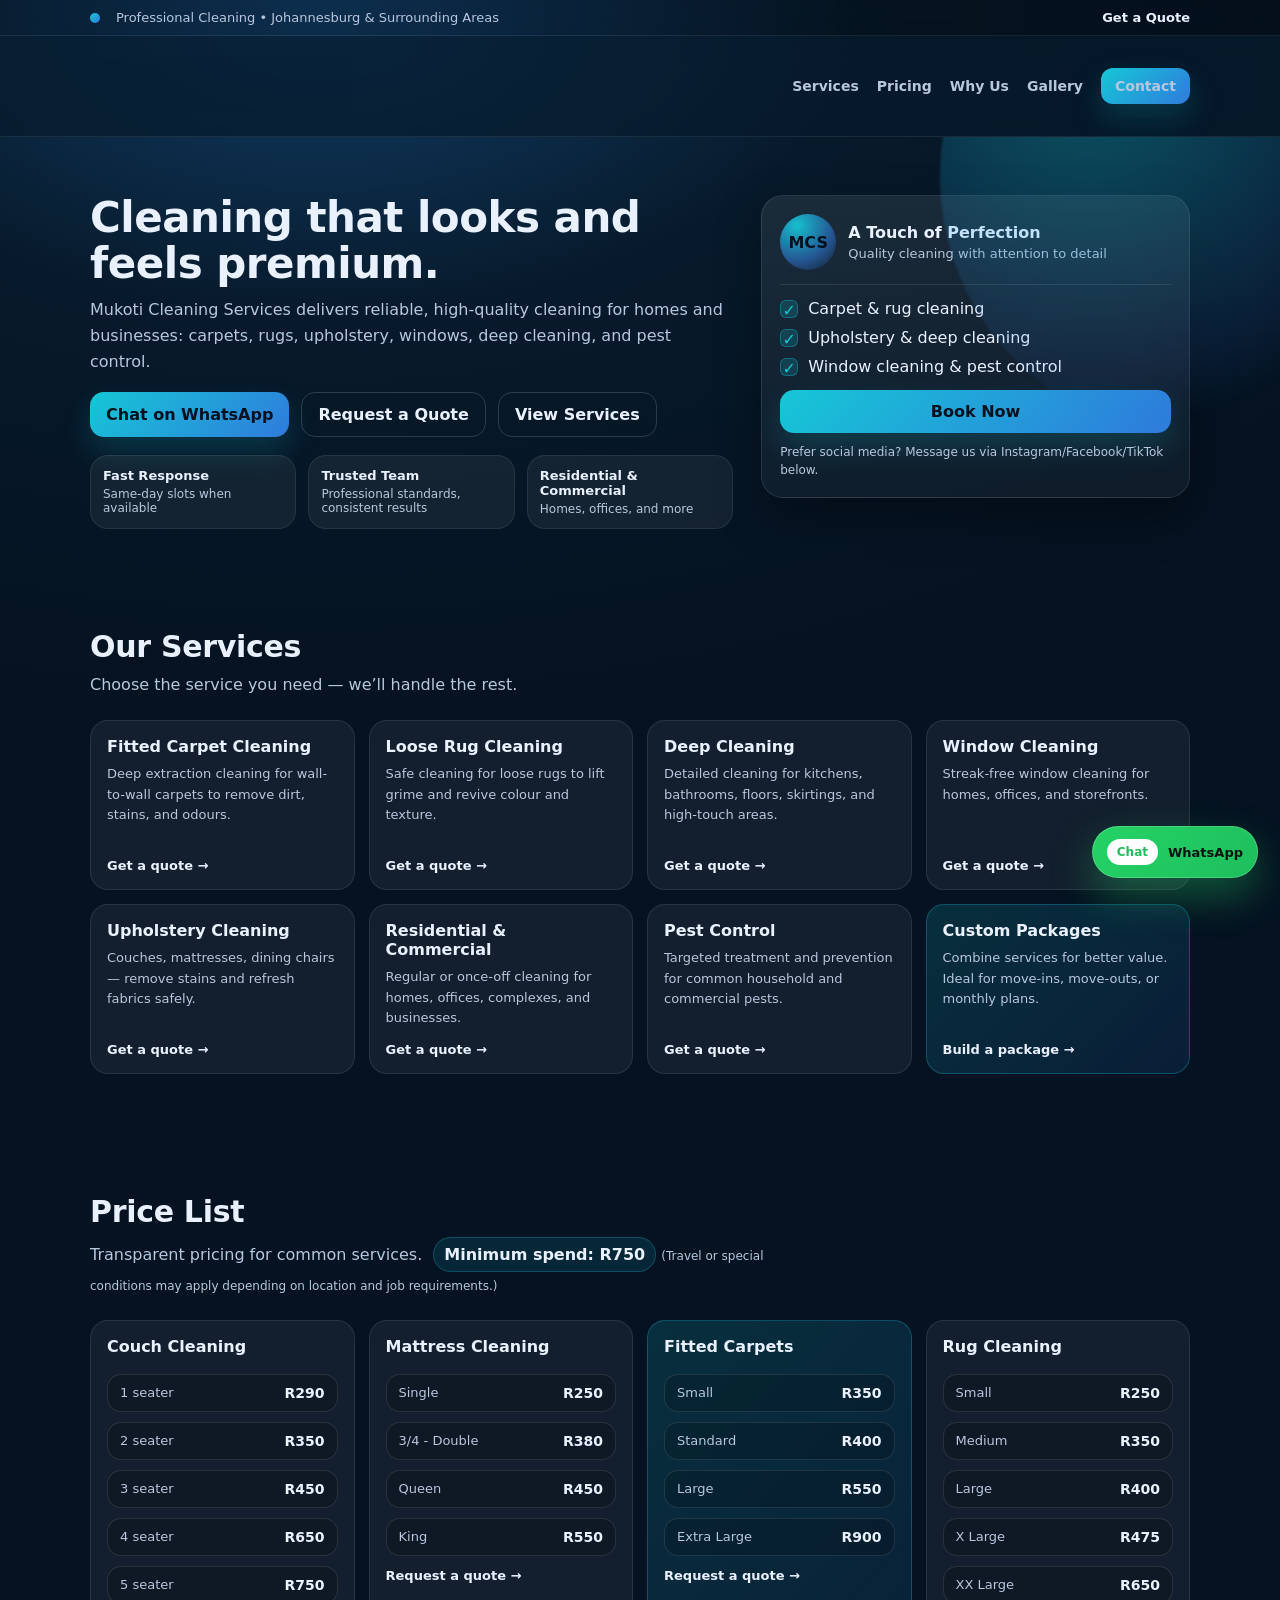
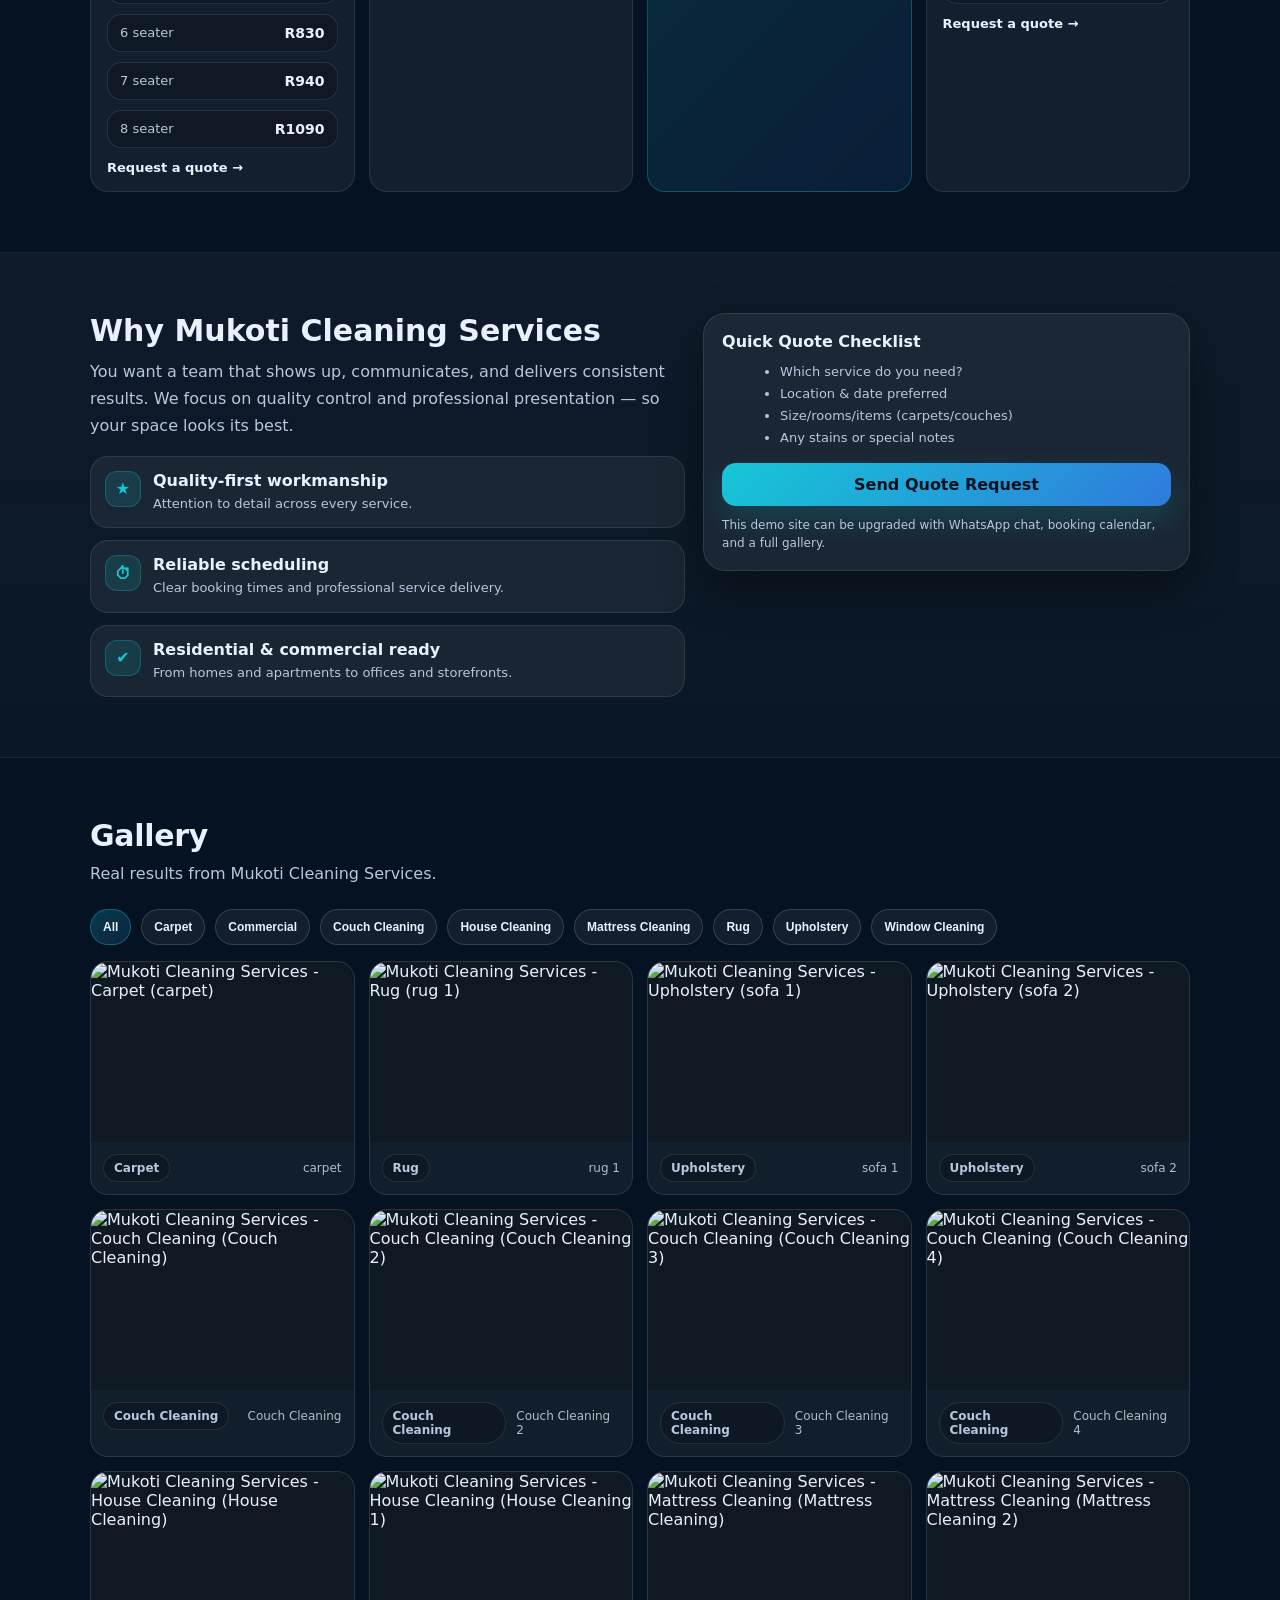
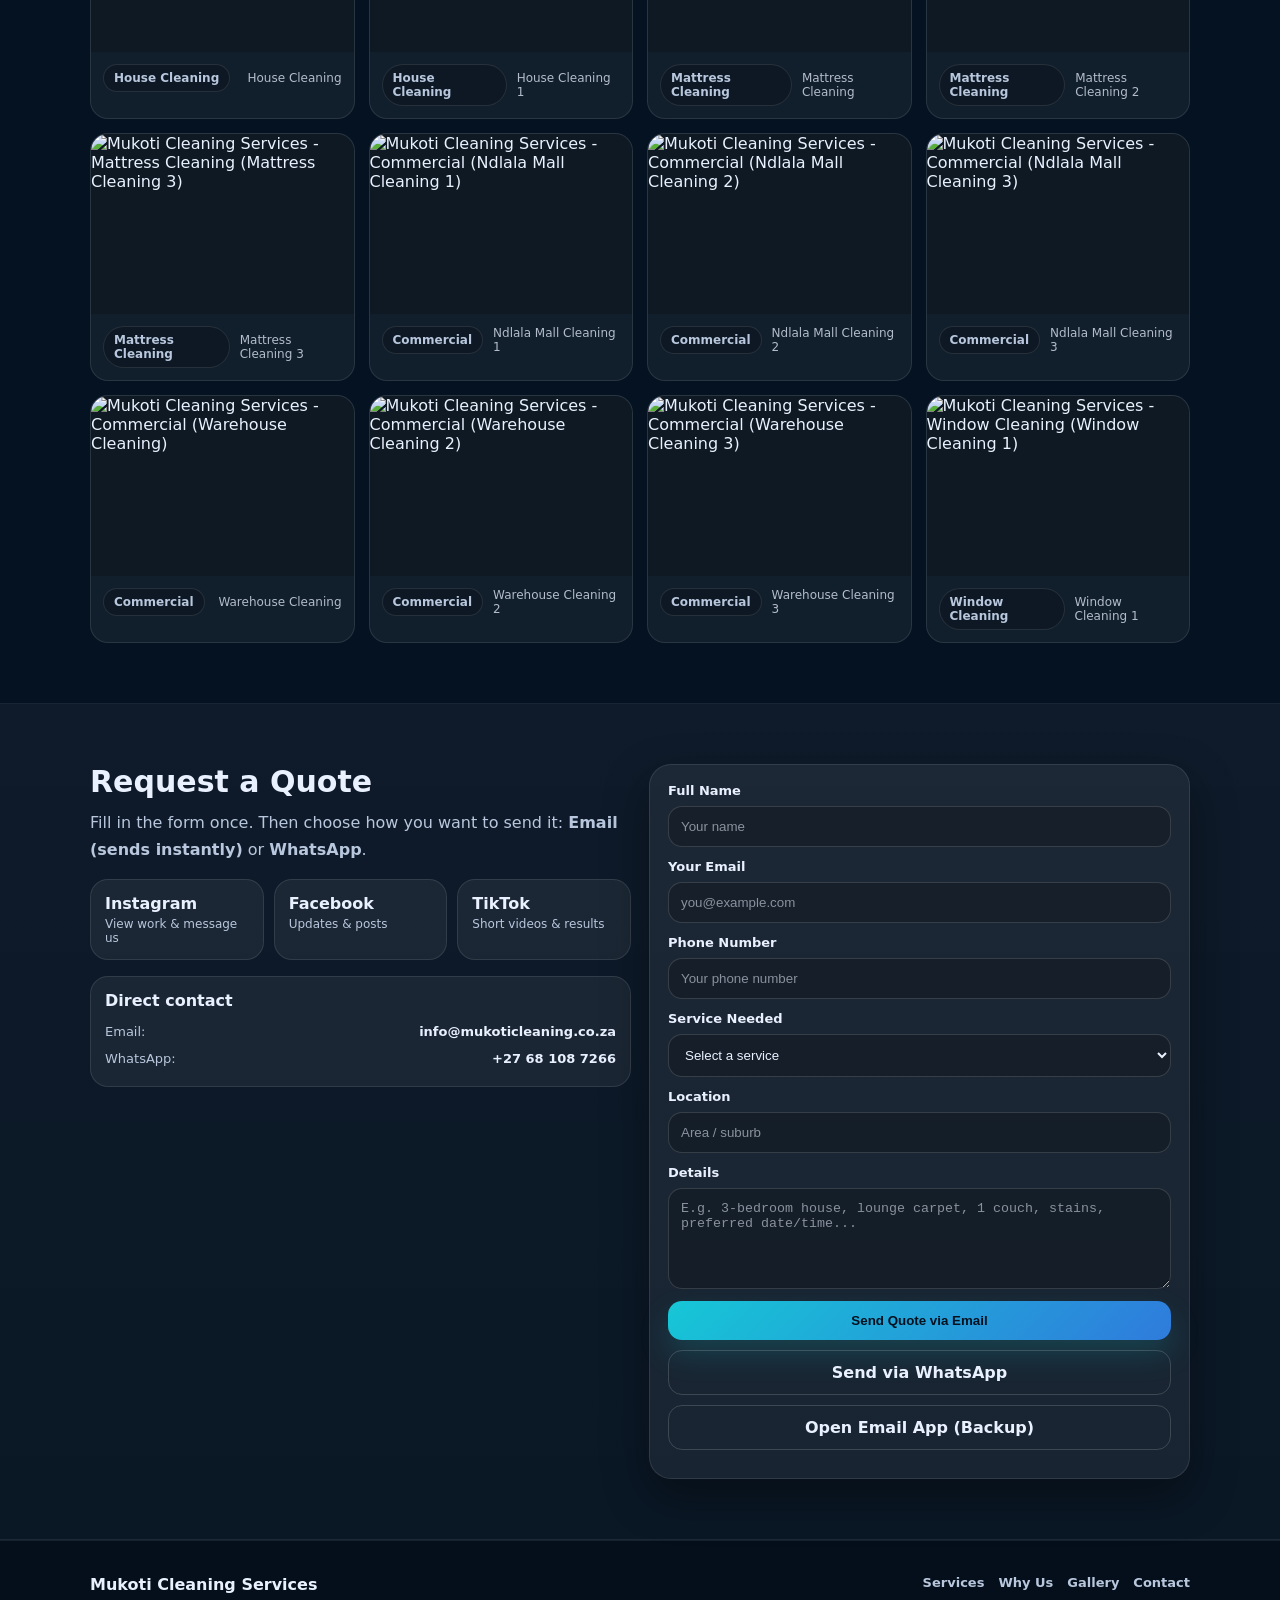
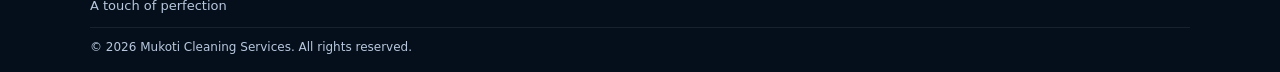
==== index.html @ 7c2379cc "Add files via upload" ====
<!DOCTYPE html>
<html lang="en">
<head>
  <meta charset="UTF-8" />
  <meta name="viewport" content="width=device-width, initial-scale=1.0" />
  <title>Mukoti Cleaning Services | A Touch of Perfection</title>
  <meta name="description" content="Mukoti Cleaning Services - A touch of perfection. Carpet, rug, upholstery, window, deep cleaning, residential & commercial, pest control." />
  <link rel="stylesheet" href="styles.css" />
</head>
<body>

  <!-- Top Bar -->
  <div class="topbar">
    <div class="container topbar-inner">
      <div class="topbar-left">
        <span class="dot"></span>
        <span>Professional Cleaning • Johannesburg & Surrounding Areas</span>
      </div>
      <div class="topbar-right">
        <a class="topbar-link" href="#contact">Get a Quote</a>
      </div>
    </div>
  </div>

  <!-- Header -->
  <header class="header">
    <div class="container header-inner">
      <a href="#home" class="brand brand-logo">
        <span class="logo-wrap">
          <img id="siteLogo" class="site-logo" src="" alt="Mukoti Cleaning Services" loading="eager" />
        </span>
      </a>

      <nav class="nav" id="nav">
        <a href="#services">Services</a>
        <a href="#pricing">Pricing</a>
        <a href="#why">Why Us</a>
        <a href="#gallery">Gallery</a>
        <a href="#contact" class="btn btn-small">Contact</a>
      </nav>

      <button class="menu-btn" id="menuBtn" aria-label="Open menu">
        <span></span><span></span><span></span>
      </button>
    </div>
  </header>

  <!-- Hero -->
  <section class="hero" id="home">
    <div class="container hero-inner">
      <div class="hero-copy">
        <h1>Cleaning that looks and feels premium.</h1>
        <p>
          Mukoti Cleaning Services delivers reliable, high-quality cleaning for homes and businesses:
          carpets, rugs, upholstery, windows, deep cleaning, and pest control.
        </p>

        <div class="hero-actions">
          <a
            class="btn"
            href="https://wa.me/27681087266?text=Hello%20Mukoti%20Cleaning%20Services%2C%20I%20would%20like%20to%20request%20a%20quote."
            target="_blank"
            rel="noopener"
          >
            Chat on WhatsApp
          </a>
          <a class="btn btn-ghost" href="#contact">Request a Quote</a>
          <a class="btn btn-ghost" href="#services">View Services</a>
        </div>

        <div class="hero-badges">
          <div class="badge">
            <div class="badge-title">Fast Response</div>
            <div class="badge-text">Same-day slots when available</div>
          </div>
          <div class="badge">
            <div class="badge-title">Trusted Team</div>
            <div class="badge-text">Professional standards, consistent results</div>
          </div>
          <div class="badge">
            <div class="badge-title">Residential & Commercial</div>
            <div class="badge-text">Homes, offices, and more</div>
          </div>
        </div>
      </div>

      <div class="hero-card">
        <div class="hero-card-top">
          <div class="hero-logo-circle">
            <span>MCS</span>
          </div>
          <div>
            <div class="hero-card-title">A Touch of Perfection</div>
            <div class="hero-card-sub">Quality cleaning with attention to detail</div>
          </div>
        </div>

        <div class="hero-card-list">
          <div class="check">✓</div><div>Carpet & rug cleaning</div>
          <div class="check">✓</div><div>Upholstery & deep cleaning</div>
          <div class="check">✓</div><div>Window cleaning & pest control</div>
        </div>

        <div class="hero-card-cta">
          <a class="btn btn-wide" href="#contact">Book Now</a>
          <p class="small">
            Prefer social media? Message us via Instagram/Facebook/TikTok below.
          </p>
        </div>
      </div>
    </div>

    <div class="hero-bg-accent"></div>
  </section>

  <!-- Services -->
  <section class="section" id="services">
    <div class="container">
      <div class="section-head">
        <h2>Our Services</h2>
        <p>Choose the service you need — we’ll handle the rest.</p>
      </div>

      <div class="grid services-grid">
        <article class="card">
          <h3>Fitted Carpet Cleaning</h3>
          <p>Deep extraction cleaning for wall-to-wall carpets to remove dirt, stains, and odours.</p>
          <a class="card-link" href="#contact">Get a quote →</a>
        </article>

        <article class="card">
          <h3>Loose Rug Cleaning</h3>
          <p>Safe cleaning for loose rugs to lift grime and revive colour and texture.</p>
          <a class="card-link" href="#contact">Get a quote →</a>
        </article>

        <article class="card">
          <h3>Deep Cleaning</h3>
          <p>Detailed cleaning for kitchens, bathrooms, floors, skirtings, and high-touch areas.</p>
          <a class="card-link" href="#contact">Get a quote →</a>
        </article>

        <article class="card">
          <h3>Window Cleaning</h3>
          <p>Streak-free window cleaning for homes, offices, and storefronts.</p>
          <a class="card-link" href="#contact">Get a quote →</a>
        </article>

        <article class="card">
          <h3>Upholstery Cleaning</h3>
          <p>Couches, mattresses, dining chairs — remove stains and refresh fabrics safely.</p>
          <a class="card-link" href="#contact">Get a quote →</a>
        </article>

        <article class="card">
          <h3>Residential & Commercial</h3>
          <p>Regular or once-off cleaning for homes, offices, complexes, and businesses.</p>
          <a class="card-link" href="#contact">Get a quote →</a>
        </article>

        <article class="card">
          <h3>Pest Control</h3>
          <p>Targeted treatment and prevention for common household and commercial pests.</p>
          <a class="card-link" href="#contact">Get a quote →</a>
        </article>

        <article class="card highlight">
          <h3>Custom Packages</h3>
          <p>Combine services for better value. Ideal for move-ins, move-outs, or monthly plans.</p>
          <a class="card-link" href="#contact">Build a package →</a>
        </article>
      </div>
    </div>
  </section>

  <!-- Pricing -->
  <section class="section" id="pricing">
    <div class="container">
      <div class="section-head">
        <h2>Price List</h2>
        <p>
          Transparent pricing for common services. <strong class="min-spend">Minimum spend: R750</strong>
          <span class="small"> (Travel or special conditions may apply depending on location and job requirements.)</span>
        </p>
      </div>

      <div class="grid pricing-grid">
        <article class="card price-card">
          <h3>Couch Cleaning</h3>
          <div class="price-table">
            <div class="row"><span>1 seater</span><strong>R290</strong></div>
            <div class="row"><span>2 seater</span><strong>R350</strong></div>
            <div class="row"><span>3 seater</span><strong>R450</strong></div>
            <div class="row"><span>4 seater</span><strong>R650</strong></div>
            <div class="row"><span>5 seater</span><strong>R750</strong></div>
            <div class="row"><span>6 seater</span><strong>R830</strong></div>
            <div class="row"><span>7 seater</span><strong>R940</strong></div>
            <div class="row"><span>8 seater</span><strong>R1090</strong></div>
          </div>
          <a class="card-link" href="#contact">Request a quote →</a>
        </article>

        <article class="card price-card">
          <h3>Mattress Cleaning</h3>
          <div class="price-table">
            <div class="row"><span>Single</span><strong>R250</strong></div>
            <div class="row"><span>3/4 - Double</span><strong>R380</strong></div>
            <div class="row"><span>Queen</span><strong>R450</strong></div>
            <div class="row"><span>King</span><strong>R550</strong></div>
          </div>
          <a class="card-link" href="#contact">Request a quote →</a>
        </article>

        <article class="card price-card highlight">
          <h3>Fitted Carpets</h3>
          <div class="price-table">
            <div class="row"><span>Small</span><strong>R350</strong></div>
            <div class="row"><span>Standard</span><strong>R400</strong></div>
            <div class="row"><span>Large</span><strong>R550</strong></div>
            <div class="row"><span>Extra Large</span><strong>R900</strong></div>
          </div>
          <a class="card-link" href="#contact">Request a quote →</a>
        </article>

        <article class="card price-card">
          <h3>Rug Cleaning</h3>
          <div class="price-table">
            <div class="row"><span>Small</span><strong>R250</strong></div>
            <div class="row"><span>Medium</span><strong>R350</strong></div>
            <div class="row"><span>Large</span><strong>R400</strong></div>
            <div class="row"><span>X Large</span><strong>R475</strong></div>
            <div class="row"><span>XX Large</span><strong>R650</strong></div>
          </div>
          <a class="card-link" href="#contact">Request a quote →</a>
        </article>
      </div>
    </div>
  </section>

  <!-- Why Us -->
  <section class="section alt" id="why">
    <div class="container why-wrap">
      <div class="why-left">
        <h2>Why Mukoti Cleaning Services</h2>
        <p>
          You want a team that shows up, communicates, and delivers consistent results.
          We focus on quality control and professional presentation — so your space looks its best.
        </p>

        <div class="why-points">
          <div class="why-point">
            <div class="icon">★</div>
            <div>
              <div class="why-title">Quality-first workmanship</div>
              <div class="why-text">Attention to detail across every service.</div>
            </div>
          </div>

          <div class="why-point">
            <div class="icon">⏱</div>
            <div>
              <div class="why-title">Reliable scheduling</div>
              <div class="why-text">Clear booking times and professional service delivery.</div>
            </div>
          </div>

          <div class="why-point">
            <div class="icon">✔</div>
            <div>
              <div class="why-title">Residential & commercial ready</div>
              <div class="why-text">From homes and apartments to offices and storefronts.</div>
            </div>
          </div>
        </div>
      </div>

      <div class="why-right">
        <div class="quote-card">
          <div class="quote-title">Quick Quote Checklist</div>
          <ul>
            <li>Which service do you need?</li>
            <li>Location & date preferred</li>
            <li>Size/rooms/items (carpets/couches)</li>
            <li>Any stains or special notes</li>
          </ul>
          <a class="btn btn-wide" href="#contact">Send Quote Request</a>
          <p class="small">This demo site can be upgraded with WhatsApp chat, booking calendar, and a full gallery.</p>
        </div>
      </div>
    </div>
  </section>

  <!-- Gallery -->
  <section class="section" id="gallery">
    <div class="container">
      <div class="section-head">
        <h2>Gallery</h2>
        <p>Real results from Mukoti Cleaning Services.</p>
      </div>

      <div class="gallery-toolbar">
        <div class="gallery-filters" id="galleryFilters"></div>
      </div>

      <div class="grid gallery-grid real" id="realGallery"></div>
    </div>
  </section>

  <!-- Contact -->
  <section class="section alt" id="contact">
    <div class="container contact-wrap">
      <div class="contact-left">
        <h2>Request a Quote</h2>
        <p>
          Fill in the form once. Then choose how you want to send it:
          <strong>Email (sends instantly)</strong> or <strong>WhatsApp</strong>.
        </p>

        <div class="contact-cards">
          <a class="social-card" target="_blank" rel="noopener" href="https://www.instagram.com/mukoticleaning?igsh=aHF4NXZqMTdsM3c2">
            <div class="social-title">Instagram</div>
            <div class="social-sub">View work & message us</div>
          </a>

          <a class="social-card" target="_blank" rel="noopener" href="https://www.facebook.com/share/1DvFbJwpkK/">
            <div class="social-title">Facebook</div>
            <div class="social-sub">Updates & posts</div>
          </a>

          <a class="social-card" target="_blank" rel="noopener" href="https://www.tiktok.com/@mukoti.cleaning.se?_r=1&_t=ZS-93AWR82lx36">
            <div class="social-title">TikTok</div>
            <div class="social-sub">Short videos & results</div>
          </a>
        </div>

        <div class="direct-contact">
          <div class="direct-title">Direct contact</div>
          <div class="direct-row"><span>Email:</span> <strong>info@mukoticleaning.co.za</strong></div>
          <div class="direct-row"><span>WhatsApp:</span> <strong>+27 68 108 7266</strong></div>
        </div>
      </div>

      <div class="contact-right">
        <form class="form" id="quoteForm">
          <div class="form-row">
            <label for="name">Full Name</label>
            <input id="name" name="name" type="text" placeholder="Your name" required />
          </div>

          <!-- ✅ NEW: Client Email -->
          <div class="form-row">
            <label for="email">Your Email</label>
            <input id="email" name="email" type="email" placeholder="you@example.com" required />
          </div>

          <div class="form-row">
            <label for="phone">Phone Number</label>
            <input id="phone" name="phone" type="tel" placeholder="Your phone number" required />
          </div>

          <div class="form-row">
            <label for="service">Service Needed</label>
            <select id="service" name="service" required>
              <option value="" selected disabled>Select a service</option>
              <option>Fitted Carpet Cleaning</option>
              <option>Loose Rug Cleaning</option>
              <option>Deep Cleaning</option>
              <option>Window Cleaning</option>
              <option>Upholstery Cleaning</option>
              <option>Residential & Commercial Cleaning</option>
              <option>Pest Control</option>
              <option>Custom Package</option>
            </select>
          </div>

          <div class="form-row">
            <label for="location">Location</label>
            <input id="location" name="location" type="text" placeholder="Area / suburb" required />
          </div>

          <div class="form-row">
            <label for="message">Details</label>
            <textarea id="message" name="message" rows="5" placeholder="E.g. 3-bedroom house, lounge carpet, 1 couch, stains, preferred date/time..." required></textarea>
          </div>

          <div class="form-actions">
            <!-- ✅ REAL EMAIL SEND -->
            <button class="btn btn-wide" id="sendEmailBtn" type="submit">Send Quote via Email</button>

            <!-- ✅ WhatsApp prefilled -->
            <a class="btn btn-ghost btn-wide" id="whatsappQuoteBtn" href="#" target="_blank" rel="noopener">
              Send via WhatsApp
            </a>

            <!-- ✅ Optional fallback: opens user's email app (prefilled) -->
            <a class="btn btn-ghost btn-wide" id="mailtoBtn" href="#">
              Open Email App (Backup)
            </a>
          </div>

          <p class="small" id="formNote"></p>
        </form>
      </div>
    </div>
  </section>

  <!-- Footer -->
  <footer class="footer">
    <div class="container footer-inner">
      <div class="footer-left">
        <div class="footer-brand">Mukoti Cleaning Services</div>
        <div class="footer-sub">A touch of perfection</div>
      </div>
      <div class="footer-right">
        <a href="#services">Services</a>
        <a href="#why">Why Us</a>
        <a href="#gallery">Gallery</a>
        <a href="#contact">Contact</a>
      </div>
    </div>
    <div class="container footer-bottom">
      <span>© <span id="year"></span> Mukoti Cleaning Services. All rights reserved.</span>
    </div>
  </footer>

  <!-- EmailJS SDK -->
  <script src="https://cdn.jsdelivr.net/npm/@emailjs/browser@4/dist/email.min.js"></script>
  <script src="script.js"></script>

  <!-- WhatsApp Floating Button -->
  <a
    href="https://wa.me/27681087266?text=Hello%20Mukoti%20Cleaning%20Services%2C%20I%20would%20like%20to%20request%20a%20quote."
    class="whatsapp-float"
    target="_blank"
    rel="noopener"
    aria-label="Chat on WhatsApp"
  >
    <span class="wa-bubble">Chat</span>
    <span class="wa-text">WhatsApp</span>
  </a>

</body>
</html>
---- styles.css ----
:root{
  --bg1:#071a2b;
  --bg2:#0b2c4a;
  --card:#0d243a;
  --alt:#0a1f33;
  --text:#e9f1ff;
  --muted:#b8c7dd;
  --accent:#16c7d6;
  --accent2:#2f7bdc;
  --white:#ffffff;
  --shadow: 0 18px 45px rgba(0,0,0,.35);
  --radius: 18px;
}

*{box-sizing:border-box}
html{scroll-behavior:smooth}
body{
  margin:0;
  font-family: ui-sans-serif, system-ui, -apple-system, Segoe UI, Roboto, Arial, Helvetica, sans-serif;
  color:var(--text);
  background: radial-gradient(1200px 700px at 25% 0%, #123f6a 0%, var(--bg1) 45%, #051221 100%);
}

.container{
  width:min(1100px, 92%);
  margin:0 auto;
}

.topbar{
  background: rgba(0,0,0,.25);
  border-bottom: 1px solid rgba(255,255,255,.08);
  backdrop-filter: blur(10px);
}
.topbar-inner{
  display:flex;
  align-items:center;
  justify-content:space-between;
  gap:16px;
  padding:10px 0;
  font-size:13px;
  color:var(--muted);
}
.dot{
  width:10px;height:10px;border-radius:50%;
  background: linear-gradient(135deg, var(--accent), var(--accent2));
  display:inline-block; margin-right:8px;
}
.topbar-left{display:flex; align-items:center; gap:8px}
.topbar-link{color:var(--text); text-decoration:none; font-weight:600}
.topbar-link:hover{color:var(--accent)}

.header{
  position:sticky; top:0;
  background: rgba(7,26,43,.70);
  border-bottom: 1px solid rgba(255,255,255,.08);
  backdrop-filter: blur(10px);
  z-index: 50;
}
.header-inner{
  display:flex;
  align-items:center;
  justify-content:space-between;
  padding:22px 0;  /* gives vertical space for the scaled logo */
  gap:14px;
}


/* ✅ Header logo */
.brand-logo{
  display:flex;
  align-items:center;
  text-decoration:none;
}

.logo-wrap{
  height: 56px;
  width: 260px;
  display:flex;
  align-items:center;
  overflow:hidden;
}

.site-logo{
  height: 100%;
  width: auto;
  display:block;
  object-fit: contain;

  transform: scale(2.4) translateX(-8%);
  transform-origin: left center;

  filter: drop-shadow(0 10px 24px rgba(0,0,0,.18));
}




.nav{
  display:flex;
  align-items:center;
  gap:18px;
}
.nav a{
  color:var(--muted);
  text-decoration:none;
  font-weight:600;
  font-size:14px;
}
.nav a:hover{color:var(--text)}

.menu-btn{
  display:none;
  width:44px;height:44px;
  border:1px solid rgba(255,255,255,.12);
  border-radius:12px;
  background:transparent;
  cursor:pointer;
}
.menu-btn span{
  display:block;
  width:20px;
  height:2px;
  background:var(--text);
  margin:5px auto;
  border-radius:2px;
}

/* Buttons */
.btn{
  display:inline-flex;
  align-items:center;
  justify-content:center;
  padding:12px 16px;
  border-radius:14px;
  background: linear-gradient(135deg, var(--accent), var(--accent2));
  color: #03111f;
  text-decoration:none;
  font-weight:800;
  border:0;
  cursor:pointer;
  box-shadow: 0 14px 30px rgba(22,199,214,.18);
}
.btn:hover{filter:brightness(1.05)}
.btn-small{padding:10px 14px; border-radius:12px}
.btn-wide{width:100%}

.btn-ghost{
  background: transparent;
  border: 1px solid rgba(255,255,255,.16);
  color: var(--text);
  box-shadow:none;
}
.btn-ghost:hover{border-color: rgba(255,255,255,.25)}

.hero{
  position:relative;
  padding:58px 0 40px;
  overflow:hidden;
}
.hero-inner{
  display:grid;
  grid-template-columns: 1.2fr .8fr;
  gap:28px;
  align-items:start;
}
.hero-copy h1{
  margin:0 0 10px;
  font-size:42px;
  line-height:1.1;
  letter-spacing:-.5px;
}
.hero-copy p{
  margin:0 0 18px;
  color:var(--muted);
  font-size:16px;
  line-height:1.6;
}
.hero-actions{display:flex; gap:12px; flex-wrap:wrap; margin-bottom:18px}

.hero-badges{
  display:grid;
  grid-template-columns: repeat(3, 1fr);
  gap:12px;
}
.badge{
  padding:12px 12px;
  border-radius: var(--radius);
  background: rgba(255,255,255,.06);
  border: 1px solid rgba(255,255,255,.08);
}
.badge-title{font-weight:800; font-size:13px}
.badge-text{color:var(--muted); font-size:12px; margin-top:4px}

.hero-card{
  border-radius: 22px;
  background: linear-gradient(180deg, rgba(255,255,255,.08), rgba(255,255,255,.04));
  border:1px solid rgba(255,255,255,.10);
  box-shadow: var(--shadow);
  padding:18px;
}
.hero-card-top{
  display:flex; gap:12px; align-items:center;
  padding-bottom:14px;
  border-bottom:1px solid rgba(255,255,255,.10);
}
.hero-logo-circle{
  width:56px;height:56px;border-radius:50%;
  display:grid; place-items:center;
  background: radial-gradient(circle at 30% 20%, rgba(22,199,214,.95), rgba(47,123,220,.55) 60%, rgba(0,0,0,.25));
  font-weight:900;
  color:#03111f;
}
.hero-card-title{font-weight:900}
.hero-card-sub{color:var(--muted); font-size:13px; margin-top:4px}

.hero-card-list{
  display:grid;
  grid-template-columns: 18px 1fr;
  gap:10px 10px;
  padding:14px 0;
  align-items:center;
}
.check{
  width:18px;height:18px;border-radius:6px;
  background: rgba(22,199,214,.18);
  border:1px solid rgba(22,199,214,.35);
  display:grid; place-items:center;
  color: var(--accent);
  font-weight:900;
}
.small{font-size:12px; color:var(--muted); line-height:1.5; margin:10px 0 0}

.hero-bg-accent{
  position:absolute;
  right:-180px;
  top:-220px;
  width:520px;height:520px;border-radius:50%;
  background: radial-gradient(circle at 30% 30%, rgba(22,199,214,.35), rgba(47,123,220,.12) 55%, transparent 70%);
  filter: blur(1px);
  pointer-events:none;
}

/* Sections */
.section{padding:60px 0}
.section.alt{
  background: linear-gradient(180deg, rgba(255,255,255,.04), rgba(255,255,255,.02));
  border-top:1px solid rgba(255,255,255,.06);
  border-bottom:1px solid rgba(255,255,255,.06);
}
.section-head{
  margin-bottom:22px;
  max-width:700px;
}
.section-head h2{
  margin:0 0 8px;
  font-size:30px;
  letter-spacing:-.3px;
}
.section-head p{margin:0; color:var(--muted); line-height:1.6}

.grid{display:grid; gap:14px}
.services-grid{
  grid-template-columns: repeat(4, 1fr);
}
.card{
  border-radius: var(--radius);
  padding:16px;
  background: rgba(255,255,255,.06);
  border:1px solid rgba(255,255,255,.09);
  min-height: 170px;
  display:flex;
  flex-direction:column;
}
.card h3{margin:0 0 8px; font-size:16px}
.card p{margin:0 0 auto; color:var(--muted); font-size:13px; line-height:1.6}
.card-link{
  margin-top:12px;
  color:var(--text);
  text-decoration:none;
  font-weight:800;
  font-size:13px;
}
.card-link:hover{color:var(--accent)}
.card.highlight{
  background: linear-gradient(135deg, rgba(22,199,214,.16), rgba(47,123,220,.12));
  border-color: rgba(22,199,214,.28);
}

/* Why */
.why-wrap{
  display:grid;
  grid-template-columns: 1.1fr .9fr;
  gap:18px;
  align-items:start;
}
.why-left h2{margin:0 0 10px; font-size:30px}
.why-left p{margin:0 0 16px; color:var(--muted); line-height:1.7}
.why-points{display:grid; gap:12px}
.why-point{
  display:flex;
  gap:12px;
  padding:14px;
  border-radius: var(--radius);
  background: rgba(255,255,255,.06);
  border:1px solid rgba(255,255,255,.09);
}
.icon{
  width:36px;height:36px;border-radius:12px;
  background: rgba(22,199,214,.14);
  border:1px solid rgba(22,199,214,.26);
  display:grid;place-items:center;
  font-weight:900;
  color: var(--accent);
}
.why-title{font-weight:900}
.why-text{color:var(--muted); font-size:13px; margin-top:4px; line-height:1.5}

.quote-card{
  border-radius: 22px;
  background: rgba(255,255,255,.06);
  border:1px solid rgba(255,255,255,.10);
  padding:18px;
  box-shadow: var(--shadow);
}
.quote-title{font-weight:900; margin-bottom:10px}
.quote-card ul{margin:0 0 14px 18px; color:var(--muted); line-height:1.7; font-size:13px}

/* Contact */
.contact-wrap{
  display:grid;
  grid-template-columns: 1fr 1fr;
  gap:18px;
  align-items:start;
}
.contact-left h2{margin:0 0 10px; font-size:30px}
.contact-left p{margin:0 0 16px; color:var(--muted); line-height:1.7}

.contact-cards{
  display:grid;
  grid-template-columns: repeat(3, 1fr);
  gap:10px;
}
.social-card{
  text-decoration:none;
  border-radius: var(--radius);
  padding:14px;
  background: rgba(255,255,255,.06);
  border:1px solid rgba(255,255,255,.10);
  display:block;
}
.social-title{font-weight:900; color:var(--text)}
.social-sub{color:var(--muted); font-size:12px; margin-top:4px}
.social-card:hover{border-color: rgba(22,199,214,.25)}

.form{
  border-radius: 22px;
  background: rgba(255,255,255,.06);
  border:1px solid rgba(255,255,255,.10);
  padding:18px;
  box-shadow: var(--shadow);
}
.form-row{display:flex; flex-direction:column; gap:8px; margin-bottom:12px}
label{font-size:13px; font-weight:800; color:var(--text)}
input, select, textarea{
  padding:12px 12px;
  border-radius: 14px;
  border:1px solid rgba(255,255,255,.14);
  background: rgba(0,0,0,.20);
  color: var(--text);
  outline:none;
}
input::placeholder, textarea::placeholder{color: rgba(233,241,255,.55)}
input:focus, select:focus, textarea:focus{border-color: rgba(22,199,214,.45)}

.form-actions{
  display:grid;
  gap:10px;
  margin-top:6px;
}

/* Footer */
.footer{
  padding:34px 0 18px;
  border-top: 1px solid rgba(255,255,255,.08);
  background: rgba(0,0,0,.18);
}
.footer-inner{
  display:flex;
  align-items:flex-start;
  justify-content:space-between;
  gap:18px;
  padding-bottom:14px;
  border-bottom:1px solid rgba(255,255,255,.08);
}
.footer-brand{font-weight:900}
.footer-sub{color:var(--muted); font-size:13px; margin-top:4px}
.footer-right{display:flex; gap:14px; flex-wrap:wrap}
.footer-right a{color:var(--muted); text-decoration:none; font-weight:700; font-size:13px}
.footer-right a:hover{color:var(--text)}
.footer-bottom{padding-top:12px; color:var(--muted); font-size:12px}

/* Pricing */
.pricing-grid{ grid-template-columns: repeat(4, 1fr); }
.price-card{min-height:auto}

.min-spend{
  color: var(--text);
  background: rgba(22,199,214,.12);
  border: 1px solid rgba(22,199,214,.25);
  padding: 4px 10px;
  border-radius: 999px;
  margin-left: 6px;
  font-weight: 900;
  display: inline-block;
}

.price-table{
  margin-top: 10px;
  display: grid;
  gap: 10px;
}
.price-table .row{
  display:flex;
  align-items:center;
  justify-content:space-between;
  padding: 10px 12px;
  border-radius: 14px;
  background: rgba(0,0,0,.18);
  border: 1px solid rgba(255,255,255,.10);
  font-size: 13px;
  color: var(--muted);
}
.price-table .row strong{
  color: var(--text);
  font-size: 14px;
}

/* Gallery (real) */
.gallery-toolbar{
  display:flex;
  justify-content:space-between;
  align-items:center;
  gap:12px;
  margin: 12px 0 16px;
}
.gallery-filters{
  display:flex;
  flex-wrap:wrap;
  gap:10px;
}
.filter-btn{
  padding:10px 12px;
  border-radius:999px;
  border:1px solid rgba(255,255,255,.14);
  background: rgba(255,255,255,.06);
  color: var(--text);
  font-weight:800;
  cursor:pointer;
  font-size:12px;
}
.filter-btn:hover{ border-color: rgba(22,199,214,.30); }
.filter-btn.active{
  background: linear-gradient(135deg, rgba(22,199,214,.22), rgba(47,123,220,.18));
  border-color: rgba(22,199,214,.35);
}

.gallery-grid.real{ grid-template-columns: repeat(4, 1fr); }
.gallery-tile{
  border-radius: var(--radius);
  overflow:hidden;
  border:1px solid rgba(255,255,255,.10);
  background: rgba(255,255,255,.05);
  display:flex;
  flex-direction:column;
}
.gallery-photo{
  width:100%;
  height: 180px;
  object-fit: cover;
  display:block;
  background: rgba(0,0,0,.18);
}
.gallery-meta{
  padding: 12px;
  display:flex;
  align-items:center;
  justify-content:space-between;
  gap:10px;
}
.gallery-tag{
  font-size:12px;
  font-weight:900;
  color: var(--muted);
  padding: 6px 10px;
  border-radius:999px;
  background: rgba(0,0,0,.18);
  border:1px solid rgba(255,255,255,.10);
}
.gallery-label{
  font-size:12px;
  color: rgba(233,241,255,.75);
}

/* WhatsApp Floating Button */
.whatsapp-float{
  position: fixed;
  bottom: 22px;
  right: 22px;
  z-index: 999;
  display:flex;
  align-items:center;
  gap:10px;
  padding: 12px 14px;
  border-radius: 999px;
  text-decoration:none;
  font-weight: 900;
  background: linear-gradient(135deg, #25D366, #1ebe5d);
  color: #06140d;
  box-shadow: 0 18px 40px rgba(37, 211, 102, 0.35);
  border: 1px solid rgba(255,255,255,.18);
}
.whatsapp-float:hover{filter: brightness(1.05);}
.wa-bubble{
  background:#ffffff;
  color:#1ebe5d;
  padding:6px 10px;
  border-radius:999px;
  font-size:12px;
}
.wa-text{font-size:13px}

@media (max-width: 980px){
  .hero-inner{grid-template-columns:1fr;}
  .hero-badges{grid-template-columns:1fr;}
  .services-grid{grid-template-columns: repeat(2, 1fr);}
  .why-wrap{grid-template-columns:1fr;}
  .contact-wrap{grid-template-columns:1fr;}
  .contact-cards{grid-template-columns:1fr;}
  .pricing-grid{grid-template-columns: repeat(2, 1fr);}
  .gallery-grid.real{grid-template-columns: repeat(2, 1fr);}

  .logo-wrap{
  height: 52px;
  width: 220px;
}

.site-logo{
  transform: scale(2.1) translateX(-8%);
  transform-origin: left center;
}



  .nav{
    position:fixed;
    inset: 70px 14px auto 14px;
    padding:14px;
    border-radius: 18px;
    background: rgba(7,26,43,.96);
    border:1px solid rgba(255,255,255,.12);
    box-shadow: var(--shadow);
    display:none;
    flex-direction:column;
    align-items:stretch;
  }
  .nav a{
    padding:12px;
    border-radius: 14px;
    background: rgba(255,255,255,.05);
  }
  .nav a.btn{background: linear-gradient(135deg, var(--accent), var(--accent2)); color:#03111f}
  .menu-btn{display:inline-block}
}

@media (max-width: 560px){
  .pricing-grid{grid-template-columns: 1fr;}
  .gallery-grid.real{grid-template-columns: 1fr;}
}

.show-nav{display:flex !important;}

.direct-contact{
  margin-top: 16px;
  border-radius: var(--radius);
  padding: 14px;
  background: rgba(255,255,255,.06);
  border: 1px solid rgba(255,255,255,.10);
}
.direct-title{
  font-weight: 900;
  margin-bottom: 8px;
}
.direct-row{
  display:flex;
  justify-content:space-between;
  gap:10px;
  color: var(--muted);
  font-size: 13px;
  padding: 6px 0;
}
.direct-row strong{ color: var(--text); }
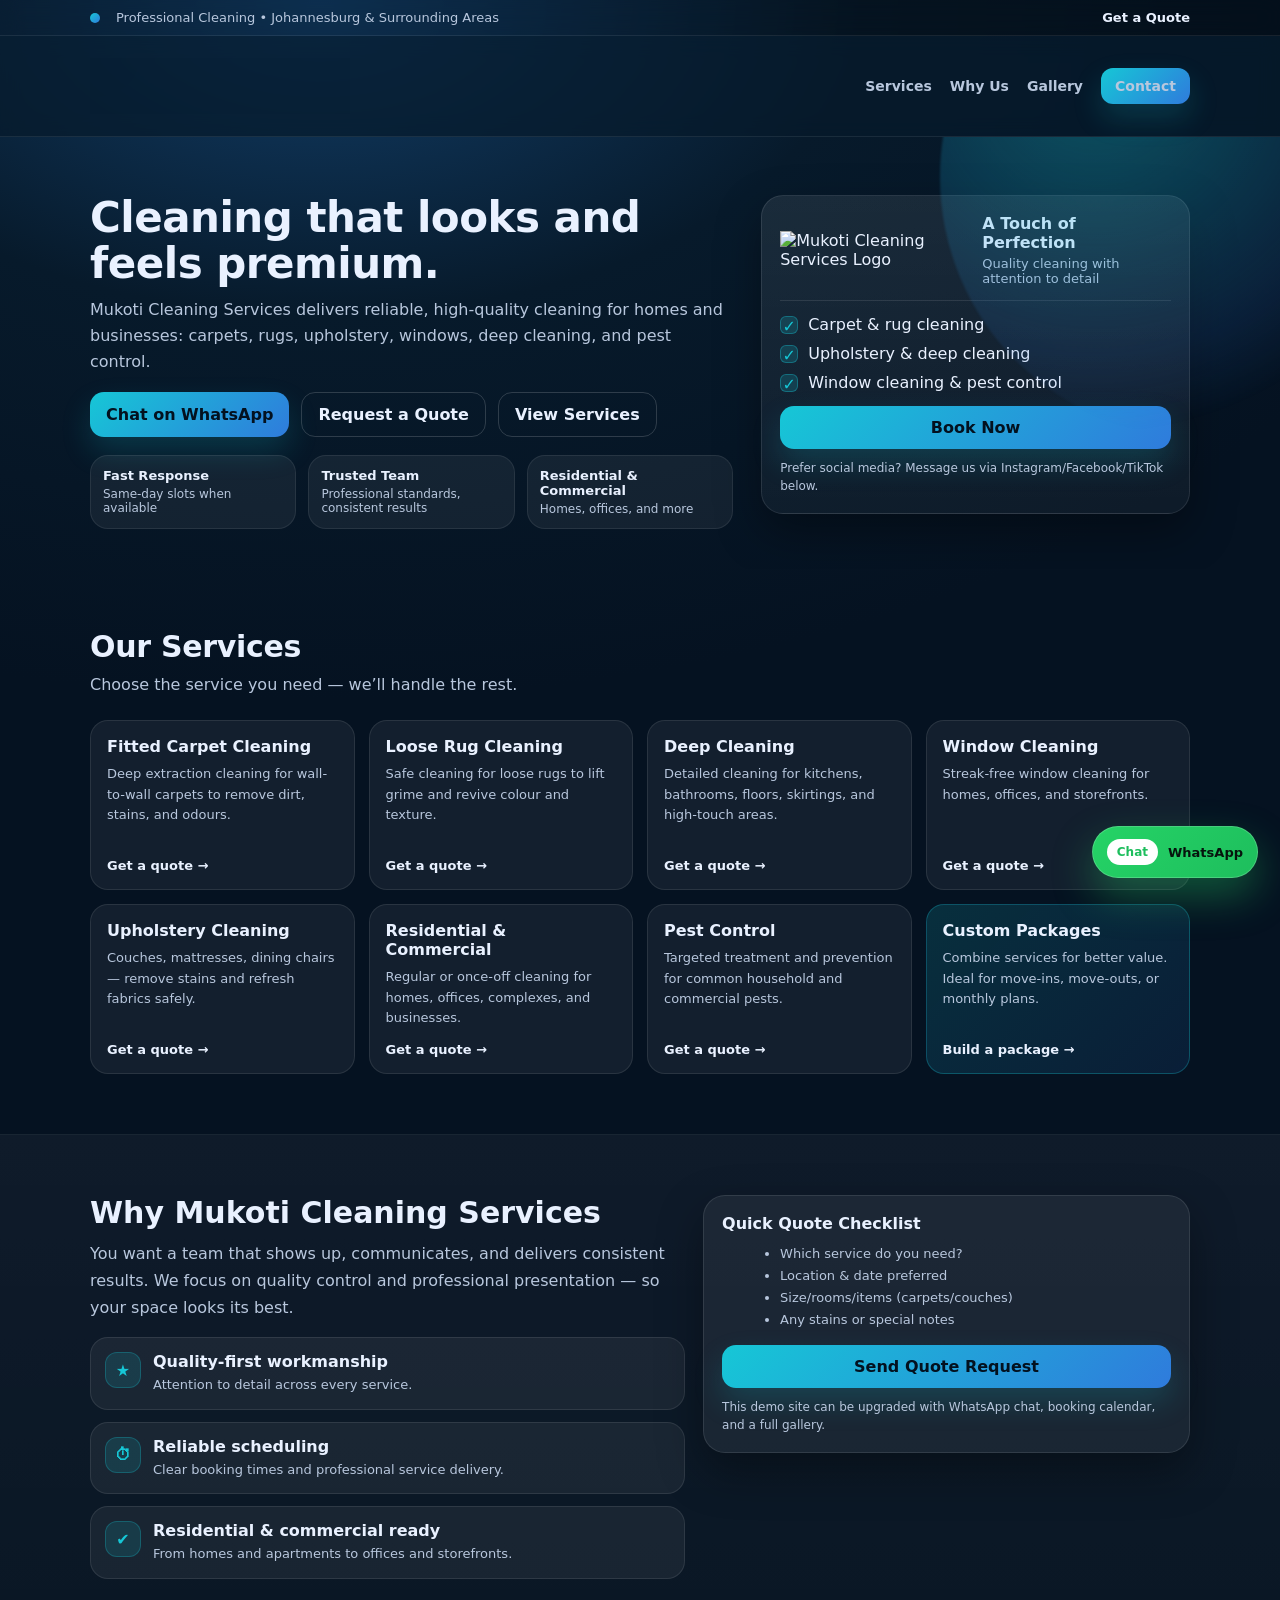
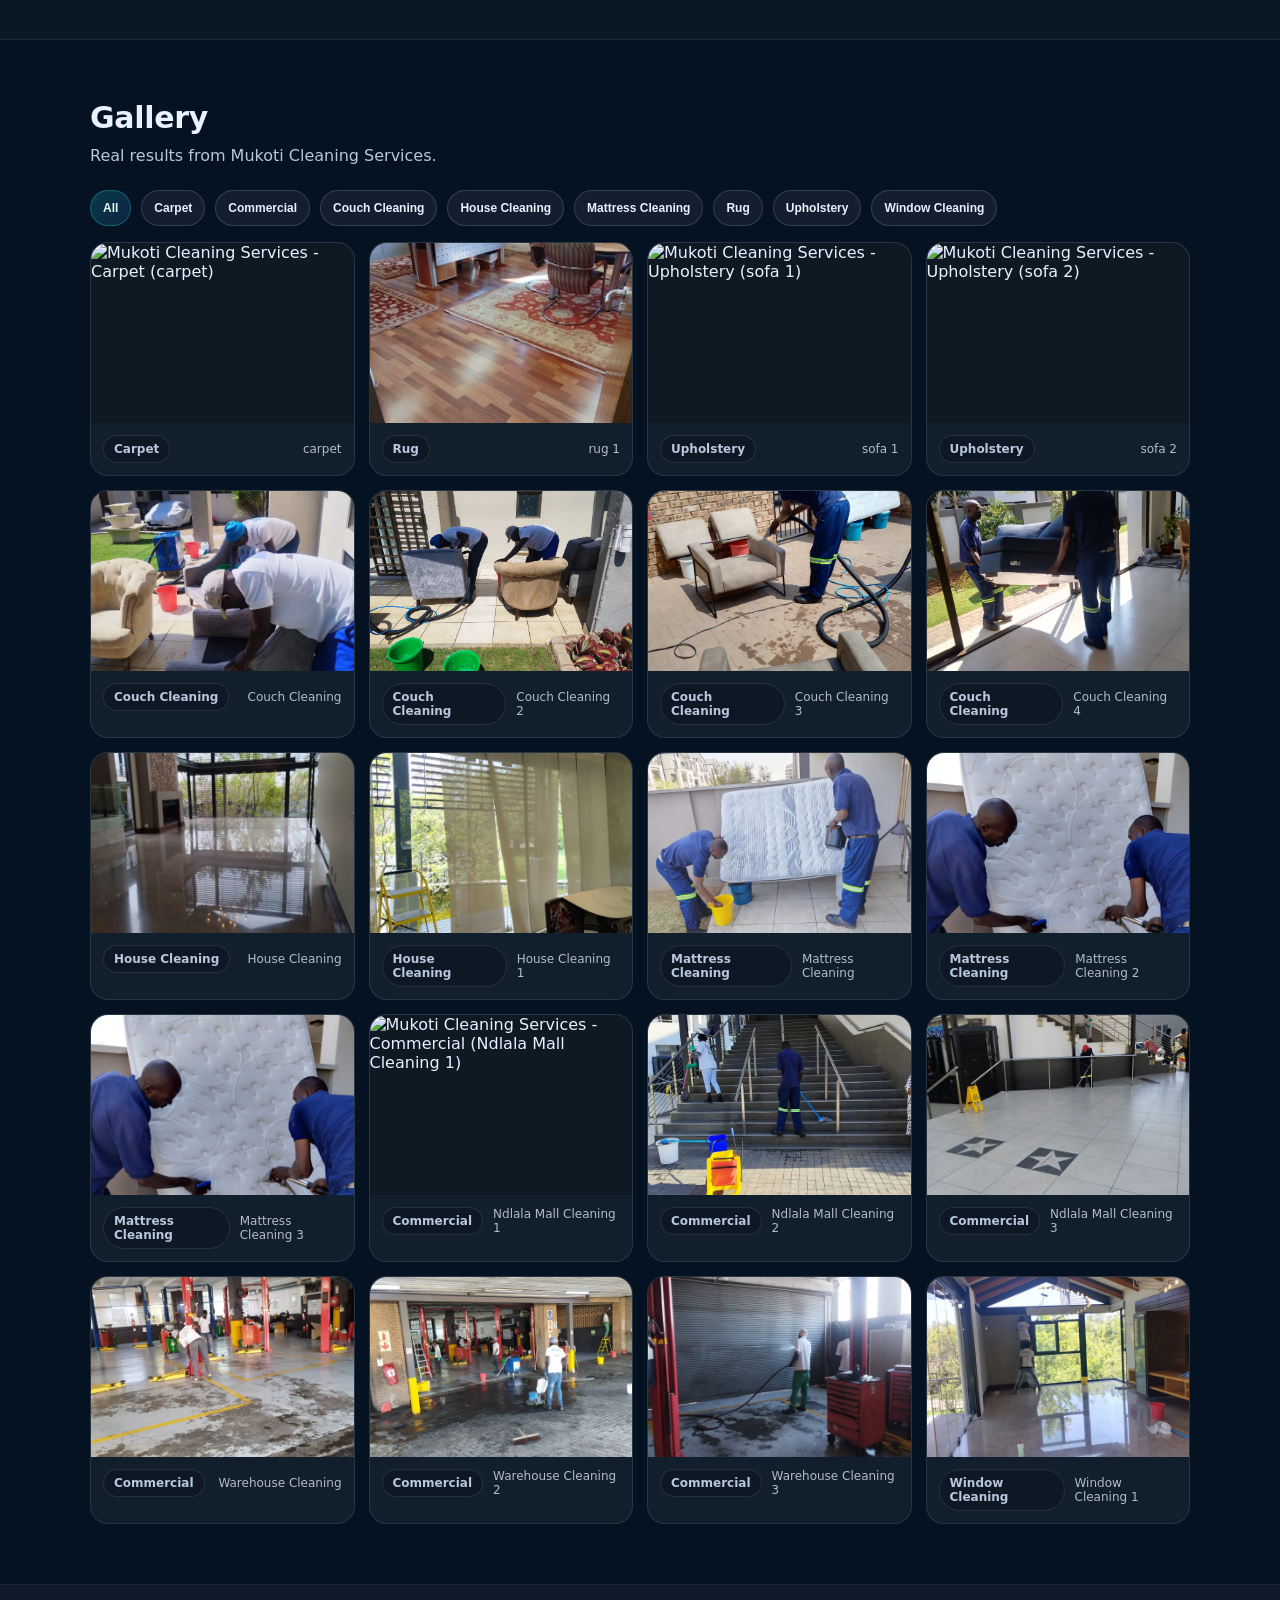
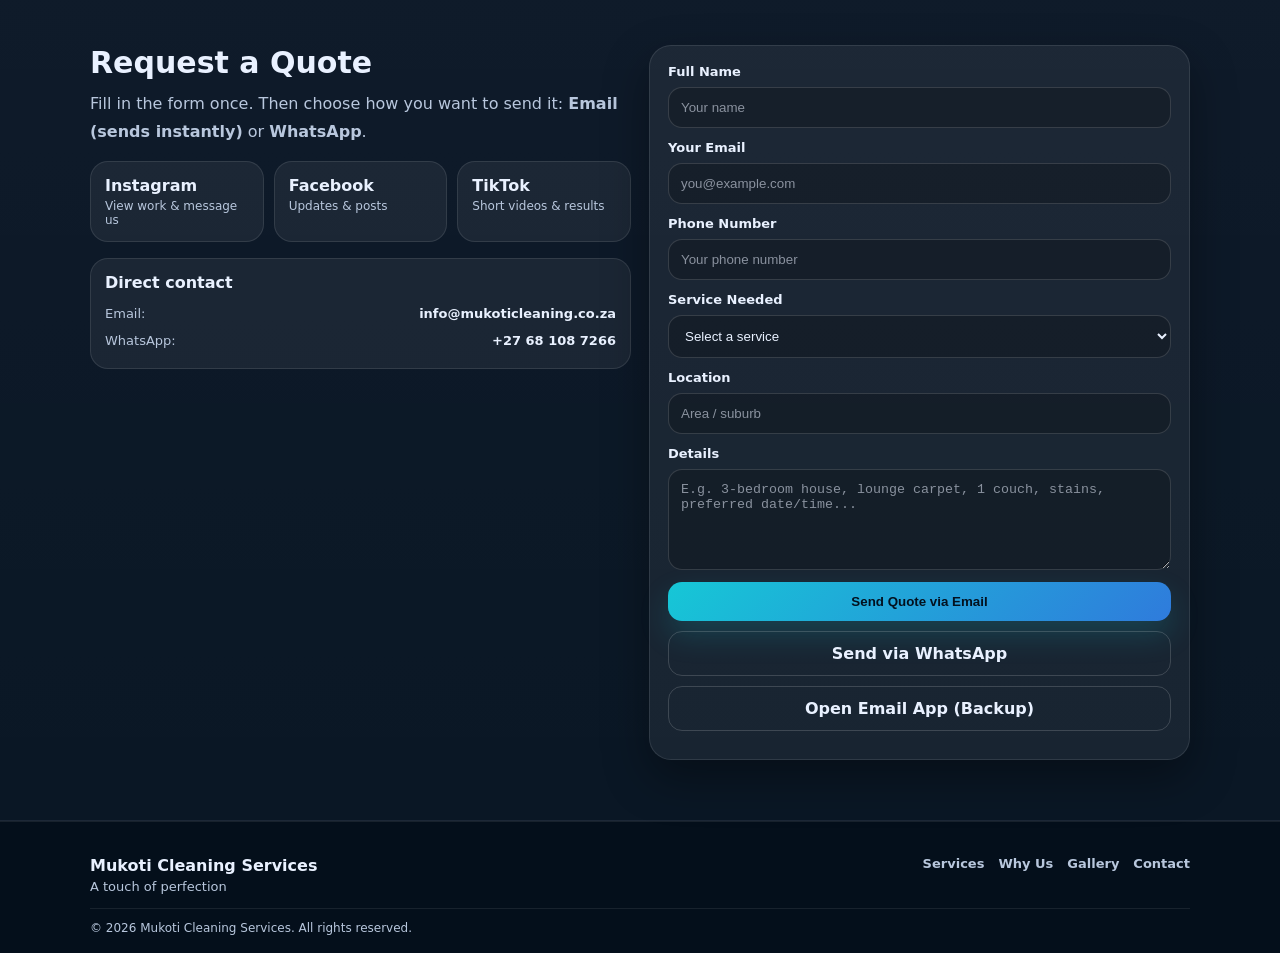
==== commit 948d2b5f: "Update logo" ====
--- a/index.html
+++ b/index.html
@@ -33,7 +33,6 @@
 
       <nav class="nav" id="nav">
         <a href="#services">Services</a>
-        <a href="#pricing">Pricing</a>
         <a href="#why">Why Us</a>
         <a href="#gallery">Gallery</a>
         <a href="#contact" class="btn btn-small">Contact</a>
@@ -86,9 +85,10 @@
 
       <div class="hero-card">
         <div class="hero-card-top">
-          <div class="hero-logo-circle">
-            <span>MCS</span>
-          </div>
+          <div class="hero-logo-box" aria-hidden="true">
+  <img id="heroLogo" class="hero-logo" src="" alt="Mukoti Cleaning Services Logo" loading="eager" />
+</div>
+
           <div>
             <div class="hero-card-title">A Touch of Perfection</div>
             <div class="hero-card-sub">Quality cleaning with attention to detail</div>
@@ -168,70 +168,6 @@
           <h3>Custom Packages</h3>
           <p>Combine services for better value. Ideal for move-ins, move-outs, or monthly plans.</p>
           <a class="card-link" href="#contact">Build a package →</a>
-        </article>
-      </div>
-    </div>
-  </section>
-
-  <!-- Pricing -->
-  <section class="section" id="pricing">
-    <div class="container">
-      <div class="section-head">
-        <h2>Price List</h2>
-        <p>
-          Transparent pricing for common services. <strong class="min-spend">Minimum spend: R750</strong>
-          <span class="small"> (Travel or special conditions may apply depending on location and job requirements.)</span>
-        </p>
-      </div>
-
-      <div class="grid pricing-grid">
-        <article class="card price-card">
-          <h3>Couch Cleaning</h3>
-          <div class="price-table">
-            <div class="row"><span>1 seater</span><strong>R290</strong></div>
-            <div class="row"><span>2 seater</span><strong>R350</strong></div>
-            <div class="row"><span>3 seater</span><strong>R450</strong></div>
-            <div class="row"><span>4 seater</span><strong>R650</strong></div>
-            <div class="row"><span>5 seater</span><strong>R750</strong></div>
-            <div class="row"><span>6 seater</span><strong>R830</strong></div>
-            <div class="row"><span>7 seater</span><strong>R940</strong></div>
-            <div class="row"><span>8 seater</span><strong>R1090</strong></div>
-          </div>
-          <a class="card-link" href="#contact">Request a quote →</a>
-        </article>
-
-        <article class="card price-card">
-          <h3>Mattress Cleaning</h3>
-          <div class="price-table">
-            <div class="row"><span>Single</span><strong>R250</strong></div>
-            <div class="row"><span>3/4 - Double</span><strong>R380</strong></div>
-            <div class="row"><span>Queen</span><strong>R450</strong></div>
-            <div class="row"><span>King</span><strong>R550</strong></div>
-          </div>
-          <a class="card-link" href="#contact">Request a quote →</a>
-        </article>
-
-        <article class="card price-card highlight">
-          <h3>Fitted Carpets</h3>
-          <div class="price-table">
-            <div class="row"><span>Small</span><strong>R350</strong></div>
-            <div class="row"><span>Standard</span><strong>R400</strong></div>
-            <div class="row"><span>Large</span><strong>R550</strong></div>
-            <div class="row"><span>Extra Large</span><strong>R900</strong></div>
-          </div>
-          <a class="card-link" href="#contact">Request a quote →</a>
-        </article>
-
-        <article class="card price-card">
-          <h3>Rug Cleaning</h3>
-          <div class="price-table">
-            <div class="row"><span>Small</span><strong>R250</strong></div>
-            <div class="row"><span>Medium</span><strong>R350</strong></div>
-            <div class="row"><span>Large</span><strong>R400</strong></div>
-            <div class="row"><span>X Large</span><strong>R475</strong></div>
-            <div class="row"><span>XX Large</span><strong>R650</strong></div>
-          </div>
-          <a class="card-link" href="#contact">Request a quote →</a>
         </article>
       </div>
     </div>
@@ -347,7 +283,6 @@
             <input id="name" name="name" type="text" placeholder="Your name" required />
           </div>
 
-          <!-- ✅ NEW: Client Email -->
           <div class="form-row">
             <label for="email">Your Email</label>
             <input id="email" name="email" type="email" placeholder="you@example.com" required />
@@ -384,15 +319,12 @@
           </div>
 
           <div class="form-actions">
-            <!-- ✅ REAL EMAIL SEND -->
             <button class="btn btn-wide" id="sendEmailBtn" type="submit">Send Quote via Email</button>
 
-            <!-- ✅ WhatsApp prefilled -->
             <a class="btn btn-ghost btn-wide" id="whatsappQuoteBtn" href="#" target="_blank" rel="noopener">
               Send via WhatsApp
             </a>
 
-            <!-- ✅ Optional fallback: opens user's email app (prefilled) -->
             <a class="btn btn-ghost btn-wide" id="mailtoBtn" href="#">
               Open Email App (Backup)
             </a>
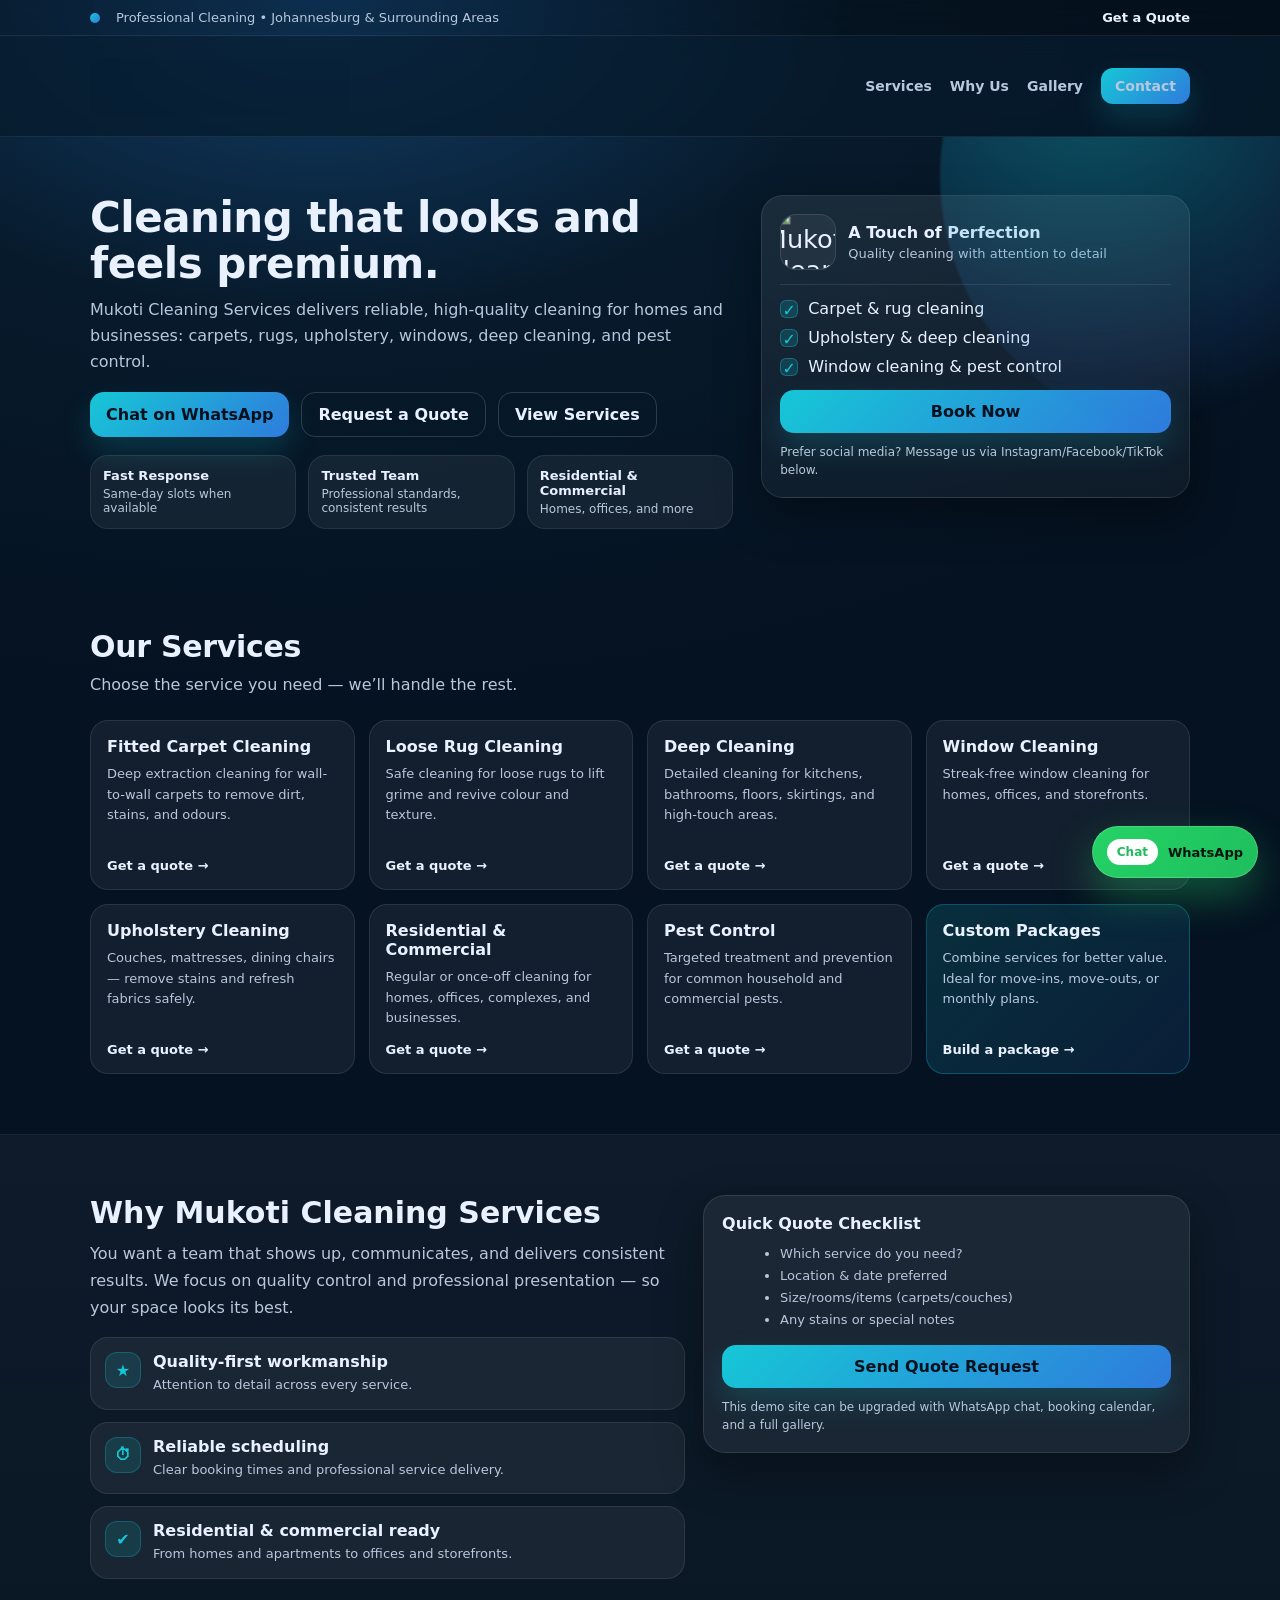
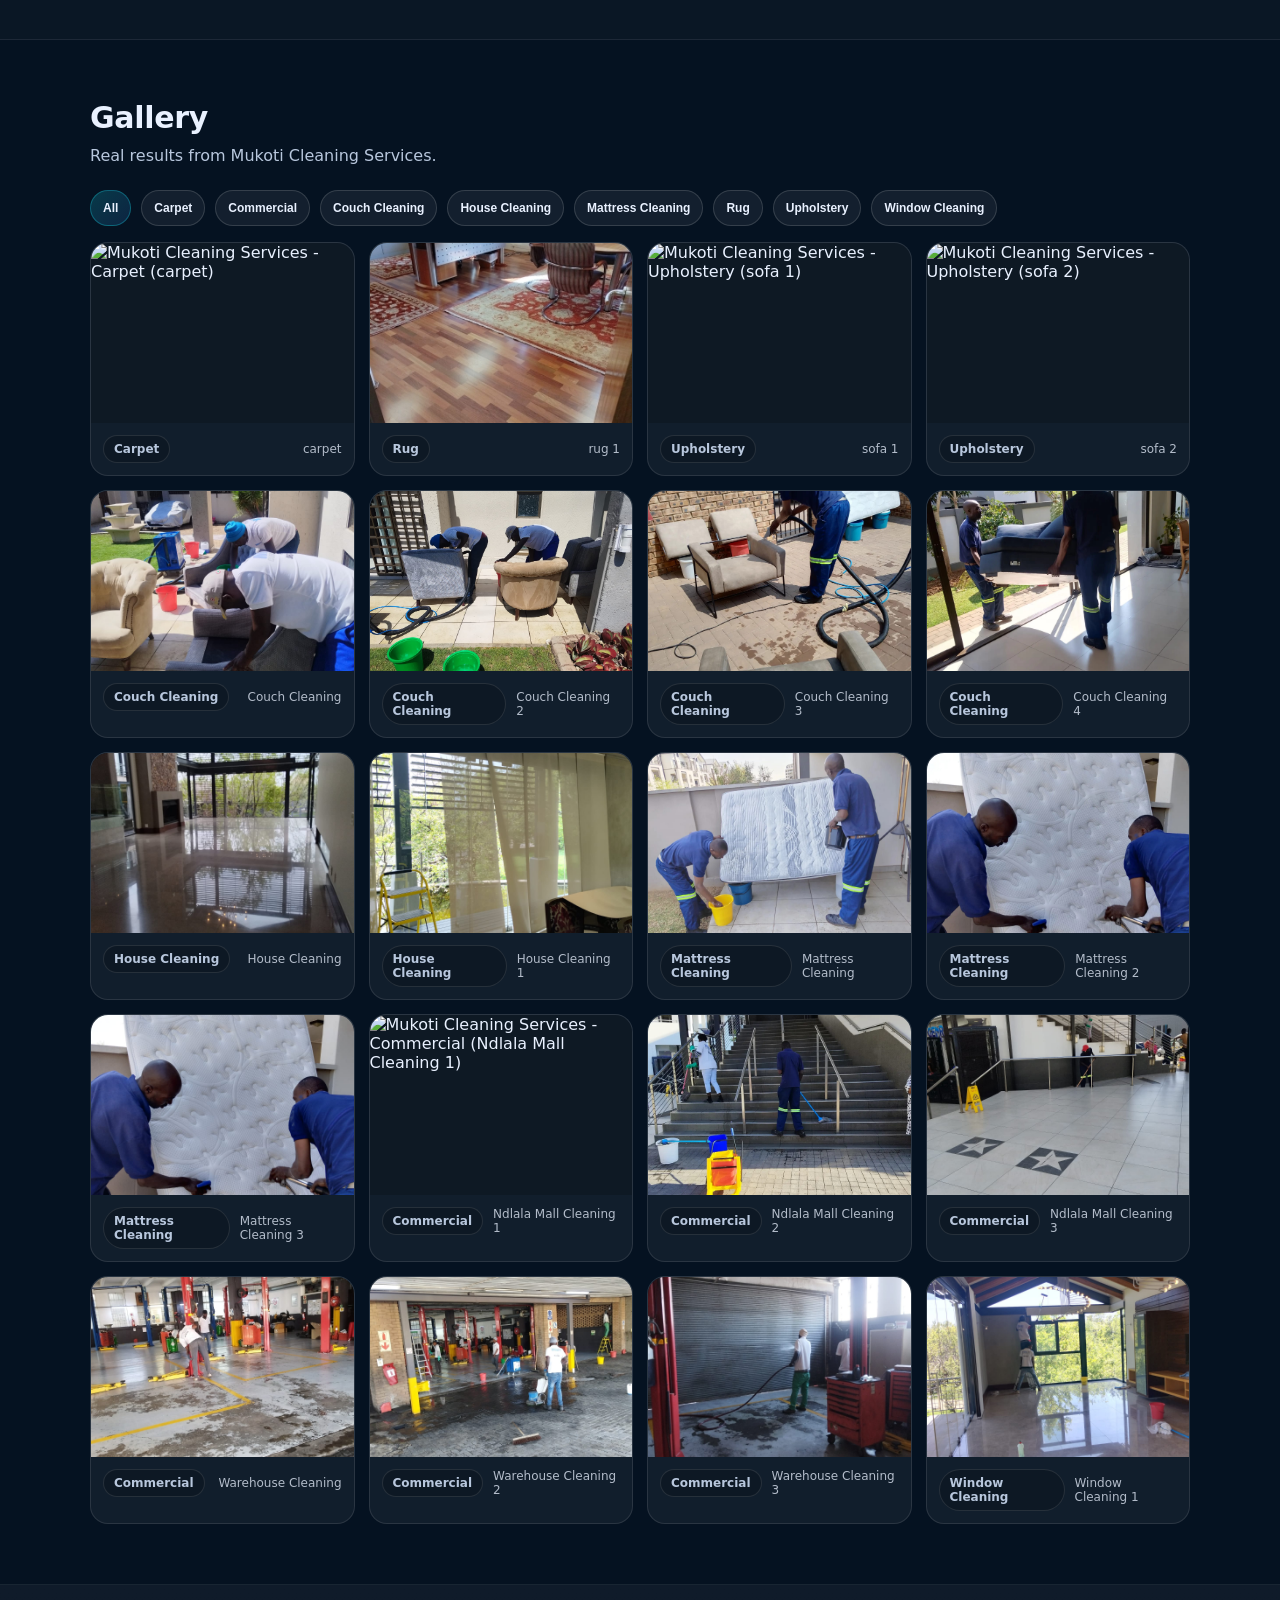
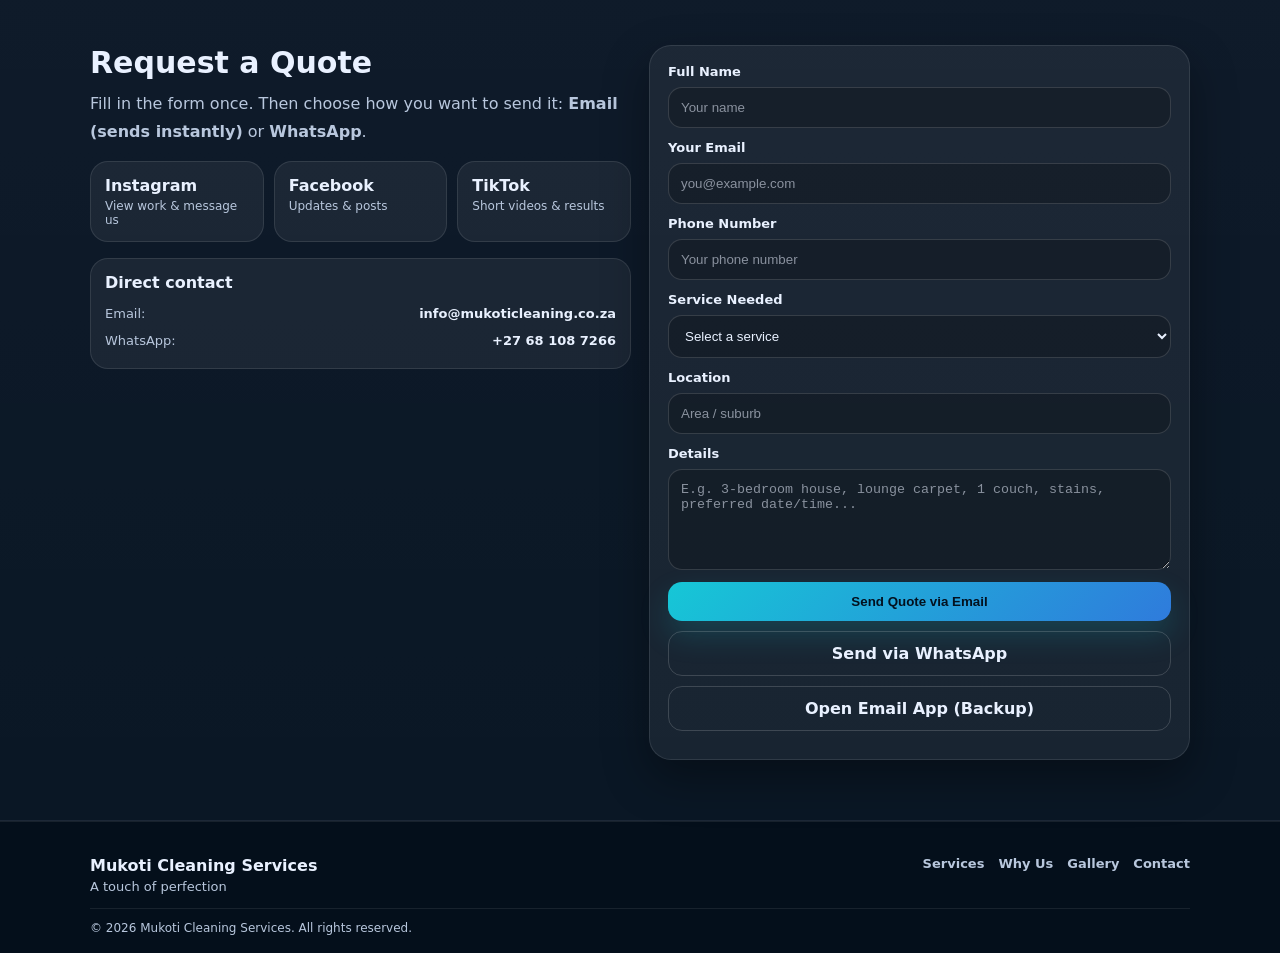
==== commit c5ed76e5: "Update index.html" ====
--- a/index.html
+++ b/index.html
@@ -1,6 +1,7 @@
 <!DOCTYPE html>
 <html lang="en">
 <head>
+  <meta name="facebook-domain-verification" content="2kc5hfijl8kc02lgpaqci1jesxrl8f" />
   <meta charset="UTF-8" />
   <meta name="viewport" content="width=device-width, initial-scale=1.0" />
   <title>Mukoti Cleaning Services | A Touch of Perfection</title>
@@ -373,3 +374,4 @@
 
 </body>
 </html>
+
--- a/styles.css
+++ b/styles.css
@@ -60,10 +60,9 @@
   display:flex;
   align-items:center;
   justify-content:space-between;
-  padding:22px 0;  /* gives vertical space for the scaled logo */
+  padding:22px 0;
   gap:14px;
 }
-
 
 /* ✅ Header logo */
 .brand-logo{
@@ -71,7 +70,6 @@
   align-items:center;
   text-decoration:none;
 }
-
 .logo-wrap{
   height: 56px;
   width: 260px;
@@ -79,21 +77,15 @@
   align-items:center;
   overflow:hidden;
 }
-
 .site-logo{
   height: 100%;
   width: auto;
   display:block;
   object-fit: contain;
-
   transform: scale(2.4) translateX(-8%);
   transform-origin: left center;
-
   filter: drop-shadow(0 10px 24px rgba(0,0,0,.18));
 }
-
-
-
 
 .nav{
   display:flex;
@@ -203,13 +195,28 @@
   padding-bottom:14px;
   border-bottom:1px solid rgba(255,255,255,.10);
 }
-.hero-logo-circle{
-  width:56px;height:56px;border-radius:50%;
-  display:grid; place-items:center;
-  background: radial-gradient(circle at 30% 20%, rgba(22,199,214,.95), rgba(47,123,220,.55) 60%, rgba(0,0,0,.25));
-  font-weight:900;
-  color:#03111f;
-}
+.hero-logo-box{
+  width:56px;
+  height:56px;
+  border-radius: 16px;
+  display:flex;
+  align-items:center;
+  justify-content:center;
+  background: rgba(255,255,255,.06);
+  border: 1px solid rgba(255,255,255,.10);
+  overflow:hidden;
+}
+
+.hero-logo{
+  width:100%;
+  height:100%;
+  object-fit: contain;
+  display:block;
+  transform: scale(1.6);          /* makes the horizontal logo readable in a small box */
+  transform-origin: center;
+  filter: drop-shadow(0 10px 20px rgba(0,0,0,.25));
+}
+
 .hero-card-title{font-weight:900}
 .hero-card-sub{color:var(--muted); font-size:13px; margin-top:4px}
 
@@ -399,42 +406,6 @@
 .footer-right a:hover{color:var(--text)}
 .footer-bottom{padding-top:12px; color:var(--muted); font-size:12px}
 
-/* Pricing */
-.pricing-grid{ grid-template-columns: repeat(4, 1fr); }
-.price-card{min-height:auto}
-
-.min-spend{
-  color: var(--text);
-  background: rgba(22,199,214,.12);
-  border: 1px solid rgba(22,199,214,.25);
-  padding: 4px 10px;
-  border-radius: 999px;
-  margin-left: 6px;
-  font-weight: 900;
-  display: inline-block;
-}
-
-.price-table{
-  margin-top: 10px;
-  display: grid;
-  gap: 10px;
-}
-.price-table .row{
-  display:flex;
-  align-items:center;
-  justify-content:space-between;
-  padding: 10px 12px;
-  border-radius: 14px;
-  background: rgba(0,0,0,.18);
-  border: 1px solid rgba(255,255,255,.10);
-  font-size: 13px;
-  color: var(--muted);
-}
-.price-table .row strong{
-  color: var(--text);
-  font-size: 14px;
-}
-
 /* Gallery (real) */
 .gallery-toolbar{
   display:flex;
@@ -536,20 +507,17 @@
   .why-wrap{grid-template-columns:1fr;}
   .contact-wrap{grid-template-columns:1fr;}
   .contact-cards{grid-template-columns:1fr;}
-  .pricing-grid{grid-template-columns: repeat(2, 1fr);}
   .gallery-grid.real{grid-template-columns: repeat(2, 1fr);}
 
   .logo-wrap{
-  height: 52px;
-  width: 220px;
-}
-
-.site-logo{
-  transform: scale(2.1) translateX(-8%);
-  transform-origin: left center;
-}
-
-
+    height: 52px;
+    width: 220px;
+  }
+
+  .site-logo{
+    transform: scale(2.1) translateX(-8%);
+    transform-origin: left center;
+  }
 
   .nav{
     position:fixed;
@@ -573,7 +541,6 @@
 }
 
 @media (max-width: 560px){
-  .pricing-grid{grid-template-columns: 1fr;}
   .gallery-grid.real{grid-template-columns: 1fr;}
 }
 
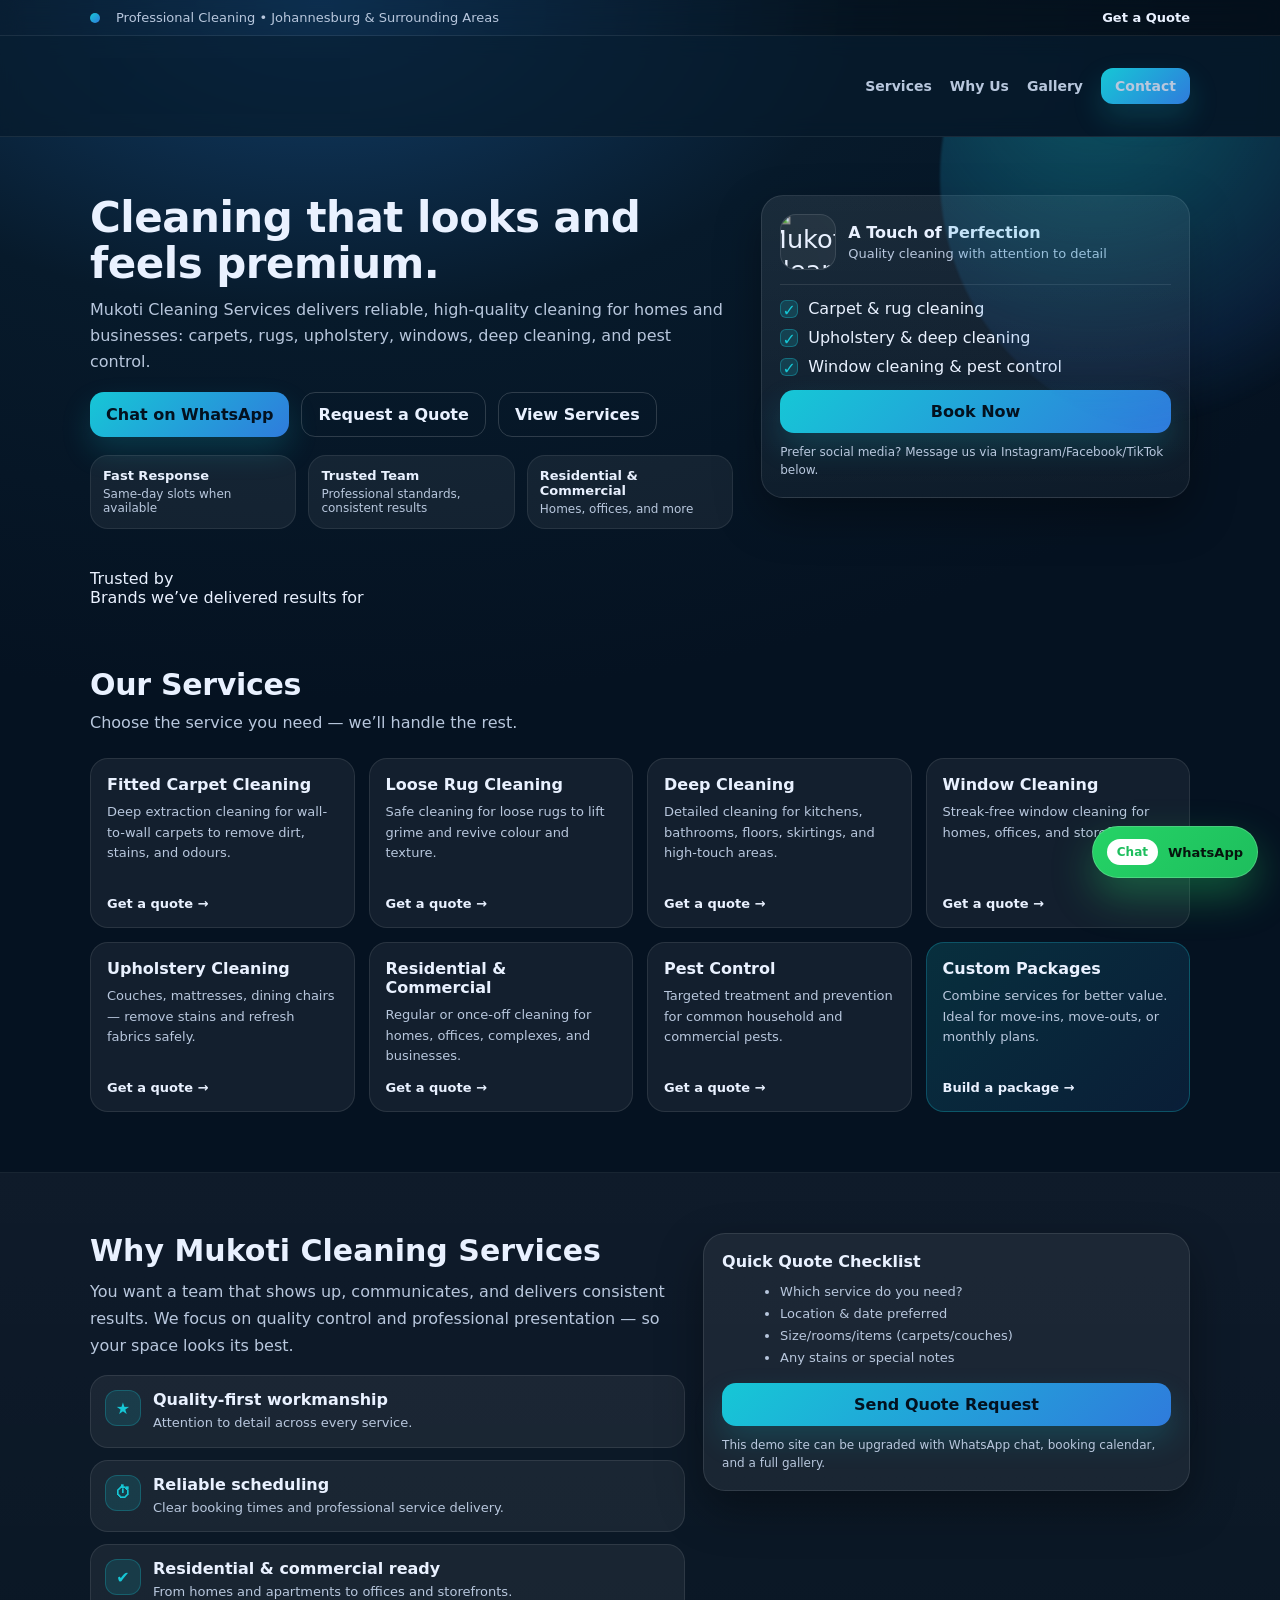
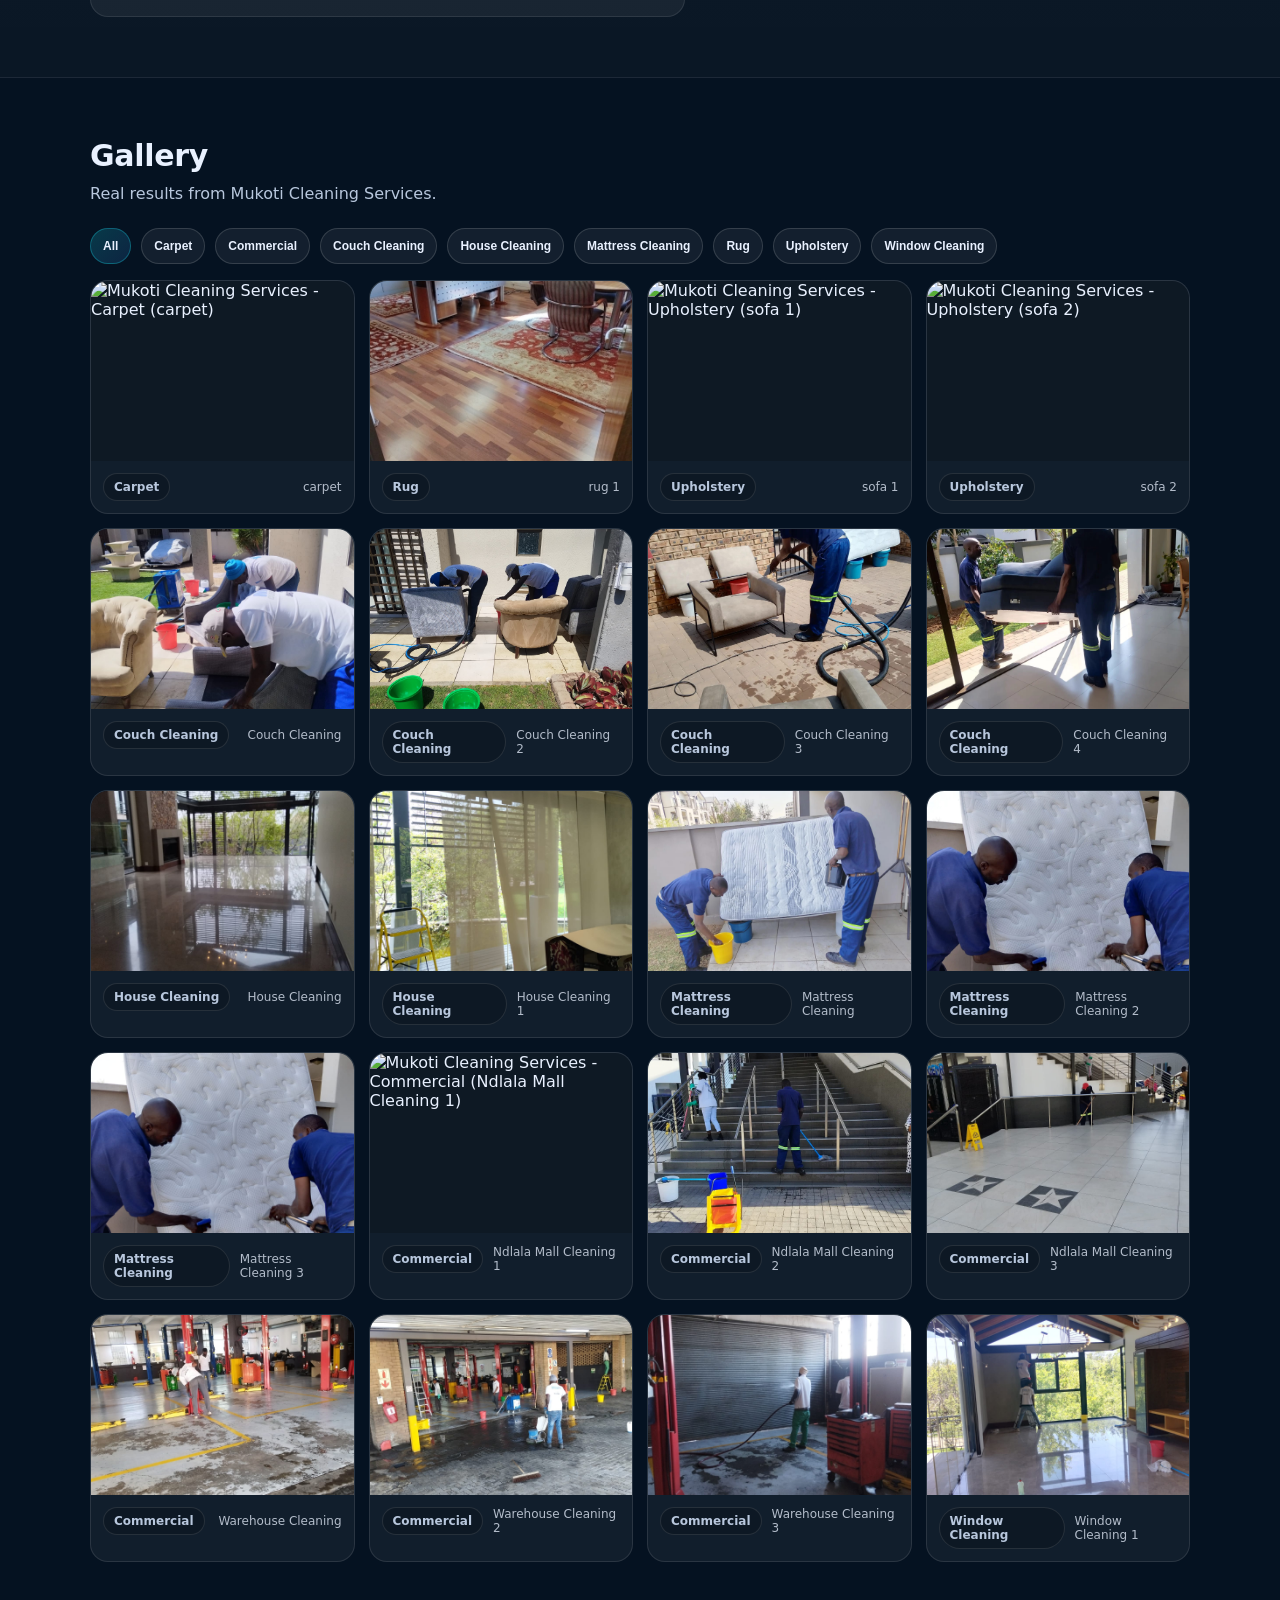
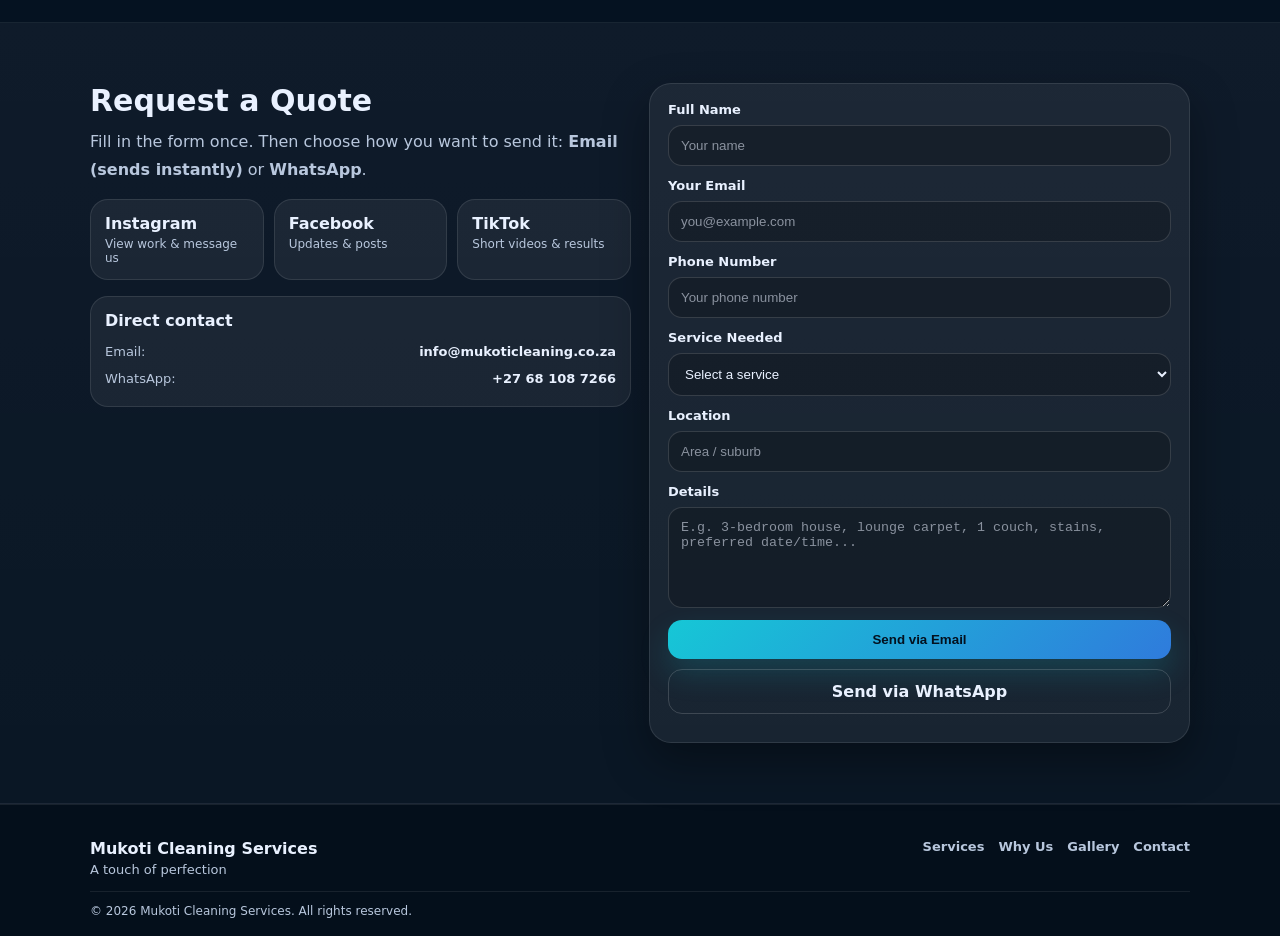
==== commit 77d3a7c5: "Update index.html" ====
--- a/index.html
+++ b/index.html
@@ -1,7 +1,6 @@
 <!DOCTYPE html>
 <html lang="en">
 <head>
-  <meta name="facebook-domain-verification" content="2kc5hfijl8kc02lgpaqci1jesxrl8f" />
   <meta charset="UTF-8" />
   <meta name="viewport" content="width=device-width, initial-scale=1.0" />
   <title>Mukoti Cleaning Services | A Touch of Perfection</title>
@@ -11,35 +10,35 @@
 <body>
 
   <!-- Top Bar -->
-  <div class="topbar">
+  <div class="topbar reveal">
     <div class="container topbar-inner">
       <div class="topbar-left">
         <span class="dot"></span>
         <span>Professional Cleaning • Johannesburg & Surrounding Areas</span>
       </div>
       <div class="topbar-right">
-        <a class="topbar-link" href="#contact">Get a Quote</a>
+        <a class="topbar-link link-hover" href="#contact">Get a Quote</a>
       </div>
     </div>
   </div>
 
   <!-- Header -->
-  <header class="header">
+  <header class="header reveal">
     <div class="container header-inner">
-      <a href="#home" class="brand brand-logo">
+      <a href="#home" class="brand brand-logo interactive" aria-label="Mukoti Cleaning Services">
         <span class="logo-wrap">
           <img id="siteLogo" class="site-logo" src="" alt="Mukoti Cleaning Services" loading="eager" />
         </span>
       </a>
 
       <nav class="nav" id="nav">
-        <a href="#services">Services</a>
-        <a href="#why">Why Us</a>
-        <a href="#gallery">Gallery</a>
-        <a href="#contact" class="btn btn-small">Contact</a>
+        <a class="link-hover" href="#services">Services</a>
+        <a class="link-hover" href="#why">Why Us</a>
+        <a class="link-hover" href="#gallery">Gallery</a>
+        <a href="#contact" class="btn btn-small interactive">Contact</a>
       </nav>
 
-      <button class="menu-btn" id="menuBtn" aria-label="Open menu">
+      <button class="menu-btn interactive" id="menuBtn" aria-label="Open menu">
         <span></span><span></span><span></span>
       </button>
     </div>
@@ -47,48 +46,50 @@
 
   <!-- Hero -->
   <section class="hero" id="home">
+    <div class="hero-glow" aria-hidden="true"></div>
+
     <div class="container hero-inner">
       <div class="hero-copy">
-        <h1>Cleaning that looks and feels premium.</h1>
-        <p>
+        <h1 class="reveal">Cleaning that looks and feels premium.</h1>
+        <p class="reveal delay-1">
           Mukoti Cleaning Services delivers reliable, high-quality cleaning for homes and businesses:
           carpets, rugs, upholstery, windows, deep cleaning, and pest control.
         </p>
 
-        <div class="hero-actions">
+        <div class="hero-actions reveal delay-2">
           <a
-            class="btn"
+            class="btn interactive"
             href="https://wa.me/27681087266?text=Hello%20Mukoti%20Cleaning%20Services%2C%20I%20would%20like%20to%20request%20a%20quote."
             target="_blank"
             rel="noopener"
           >
             Chat on WhatsApp
           </a>
-          <a class="btn btn-ghost" href="#contact">Request a Quote</a>
-          <a class="btn btn-ghost" href="#services">View Services</a>
+          <a class="btn btn-ghost interactive" href="#contact">Request a Quote</a>
+          <a class="btn btn-ghost interactive" href="#services">View Services</a>
         </div>
 
         <div class="hero-badges">
-          <div class="badge">
+          <div class="badge reveal delay-3 interactive">
             <div class="badge-title">Fast Response</div>
             <div class="badge-text">Same-day slots when available</div>
           </div>
-          <div class="badge">
+          <div class="badge reveal delay-4 interactive">
             <div class="badge-title">Trusted Team</div>
             <div class="badge-text">Professional standards, consistent results</div>
           </div>
-          <div class="badge">
+          <div class="badge reveal delay-5 interactive">
             <div class="badge-title">Residential & Commercial</div>
             <div class="badge-text">Homes, offices, and more</div>
           </div>
         </div>
       </div>
 
-      <div class="hero-card">
+      <div class="hero-card reveal delay-2 interactive">
         <div class="hero-card-top">
           <div class="hero-logo-box" aria-hidden="true">
-  <img id="heroLogo" class="hero-logo" src="" alt="Mukoti Cleaning Services Logo" loading="eager" />
-</div>
+            <img id="heroLogo" class="hero-logo" src="" alt="Mukoti Cleaning Services Logo" loading="eager" />
+          </div>
 
           <div>
             <div class="hero-card-title">A Touch of Perfection</div>
@@ -103,7 +104,7 @@
         </div>
 
         <div class="hero-card-cta">
-          <a class="btn btn-wide" href="#contact">Book Now</a>
+          <a class="btn btn-wide interactive" href="#contact">Book Now</a>
           <p class="small">
             Prefer social media? Message us via Instagram/Facebook/TikTok below.
           </p>
@@ -111,64 +112,78 @@
       </div>
     </div>
 
-    <div class="hero-bg-accent"></div>
+    <div class="hero-bg-accent" aria-hidden="true"></div>
+  </section>
+
+  <!-- ✅ Trusted By (Animated Logos) -->
+  <section class="logo-strip">
+    <div class="container logo-strip-inner reveal">
+      <div class="logo-strip-head">
+        <div class="logo-strip-title">Trusted by</div>
+        <div class="logo-strip-sub">Brands we’ve delivered results for</div>
+      </div>
+
+      <div class="marquee" aria-label="Client logos marquee">
+        <div class="marquee-track" id="clientMarquee"></div>
+      </div>
+    </div>
   </section>
 
   <!-- Services -->
   <section class="section" id="services">
     <div class="container">
-      <div class="section-head">
+      <div class="section-head reveal">
         <h2>Our Services</h2>
         <p>Choose the service you need — we’ll handle the rest.</p>
       </div>
 
       <div class="grid services-grid">
-        <article class="card">
+        <article class="card reveal interactive">
           <h3>Fitted Carpet Cleaning</h3>
           <p>Deep extraction cleaning for wall-to-wall carpets to remove dirt, stains, and odours.</p>
-          <a class="card-link" href="#contact">Get a quote →</a>
-        </article>
-
-        <article class="card">
+          <a class="card-link link-hover" href="#contact">Get a quote →</a>
+        </article>
+
+        <article class="card reveal delay-1 interactive">
           <h3>Loose Rug Cleaning</h3>
           <p>Safe cleaning for loose rugs to lift grime and revive colour and texture.</p>
-          <a class="card-link" href="#contact">Get a quote →</a>
-        </article>
-
-        <article class="card">
+          <a class="card-link link-hover" href="#contact">Get a quote →</a>
+        </article>
+
+        <article class="card reveal delay-2 interactive">
           <h3>Deep Cleaning</h3>
           <p>Detailed cleaning for kitchens, bathrooms, floors, skirtings, and high-touch areas.</p>
-          <a class="card-link" href="#contact">Get a quote →</a>
-        </article>
-
-        <article class="card">
+          <a class="card-link link-hover" href="#contact">Get a quote →</a>
+        </article>
+
+        <article class="card reveal delay-3 interactive">
           <h3>Window Cleaning</h3>
           <p>Streak-free window cleaning for homes, offices, and storefronts.</p>
-          <a class="card-link" href="#contact">Get a quote →</a>
-        </article>
-
-        <article class="card">
+          <a class="card-link link-hover" href="#contact">Get a quote →</a>
+        </article>
+
+        <article class="card reveal delay-4 interactive">
           <h3>Upholstery Cleaning</h3>
           <p>Couches, mattresses, dining chairs — remove stains and refresh fabrics safely.</p>
-          <a class="card-link" href="#contact">Get a quote →</a>
-        </article>
-
-        <article class="card">
+          <a class="card-link link-hover" href="#contact">Get a quote →</a>
+        </article>
+
+        <article class="card reveal delay-5 interactive">
           <h3>Residential & Commercial</h3>
           <p>Regular or once-off cleaning for homes, offices, complexes, and businesses.</p>
-          <a class="card-link" href="#contact">Get a quote →</a>
-        </article>
-
-        <article class="card">
+          <a class="card-link link-hover" href="#contact">Get a quote →</a>
+        </article>
+
+        <article class="card reveal delay-6 interactive">
           <h3>Pest Control</h3>
           <p>Targeted treatment and prevention for common household and commercial pests.</p>
-          <a class="card-link" href="#contact">Get a quote →</a>
-        </article>
-
-        <article class="card highlight">
+          <a class="card-link link-hover" href="#contact">Get a quote →</a>
+        </article>
+
+        <article class="card highlight reveal delay-7 interactive">
           <h3>Custom Packages</h3>
           <p>Combine services for better value. Ideal for move-ins, move-outs, or monthly plans.</p>
-          <a class="card-link" href="#contact">Build a package →</a>
+          <a class="card-link link-hover" href="#contact">Build a package →</a>
         </article>
       </div>
     </div>
@@ -178,14 +193,14 @@
   <section class="section alt" id="why">
     <div class="container why-wrap">
       <div class="why-left">
-        <h2>Why Mukoti Cleaning Services</h2>
-        <p>
+        <h2 class="reveal">Why Mukoti Cleaning Services</h2>
+        <p class="reveal delay-1">
           You want a team that shows up, communicates, and delivers consistent results.
           We focus on quality control and professional presentation — so your space looks its best.
         </p>
 
         <div class="why-points">
-          <div class="why-point">
+          <div class="why-point reveal delay-2 interactive">
             <div class="icon">★</div>
             <div>
               <div class="why-title">Quality-first workmanship</div>
@@ -193,7 +208,7 @@
             </div>
           </div>
 
-          <div class="why-point">
+          <div class="why-point reveal delay-3 interactive">
             <div class="icon">⏱</div>
             <div>
               <div class="why-title">Reliable scheduling</div>
@@ -201,7 +216,7 @@
             </div>
           </div>
 
-          <div class="why-point">
+          <div class="why-point reveal delay-4 interactive">
             <div class="icon">✔</div>
             <div>
               <div class="why-title">Residential & commercial ready</div>
@@ -212,7 +227,7 @@
       </div>
 
       <div class="why-right">
-        <div class="quote-card">
+        <div class="quote-card reveal delay-2 interactive">
           <div class="quote-title">Quick Quote Checklist</div>
           <ul>
             <li>Which service do you need?</li>
@@ -220,7 +235,7 @@
             <li>Size/rooms/items (carpets/couches)</li>
             <li>Any stains or special notes</li>
           </ul>
-          <a class="btn btn-wide" href="#contact">Send Quote Request</a>
+          <a class="btn btn-wide interactive" href="#contact">Send Quote Request</a>
           <p class="small">This demo site can be upgraded with WhatsApp chat, booking calendar, and a full gallery.</p>
         </div>
       </div>
@@ -230,12 +245,12 @@
   <!-- Gallery -->
   <section class="section" id="gallery">
     <div class="container">
-      <div class="section-head">
+      <div class="section-head reveal">
         <h2>Gallery</h2>
         <p>Real results from Mukoti Cleaning Services.</p>
       </div>
 
-      <div class="gallery-toolbar">
+      <div class="gallery-toolbar reveal delay-1">
         <div class="gallery-filters" id="galleryFilters"></div>
       </div>
 
@@ -247,30 +262,30 @@
   <section class="section alt" id="contact">
     <div class="container contact-wrap">
       <div class="contact-left">
-        <h2>Request a Quote</h2>
-        <p>
+        <h2 class="reveal">Request a Quote</h2>
+        <p class="reveal delay-1">
           Fill in the form once. Then choose how you want to send it:
           <strong>Email (sends instantly)</strong> or <strong>WhatsApp</strong>.
         </p>
 
         <div class="contact-cards">
-          <a class="social-card" target="_blank" rel="noopener" href="https://www.instagram.com/mukoticleaning?igsh=aHF4NXZqMTdsM3c2">
+          <a class="social-card reveal delay-2 interactive" target="_blank" rel="noopener" href="https://www.instagram.com/mukoticleaning?igsh=aHF4NXZqMTdsM3c2">
             <div class="social-title">Instagram</div>
             <div class="social-sub">View work & message us</div>
           </a>
 
-          <a class="social-card" target="_blank" rel="noopener" href="https://www.facebook.com/share/1DvFbJwpkK/">
+          <a class="social-card reveal delay-3 interactive" target="_blank" rel="noopener" href="https://www.facebook.com/share/1DvFbJwpkK/">
             <div class="social-title">Facebook</div>
             <div class="social-sub">Updates & posts</div>
           </a>
 
-          <a class="social-card" target="_blank" rel="noopener" href="https://www.tiktok.com/@mukoti.cleaning.se?_r=1&_t=ZS-93AWR82lx36">
+          <a class="social-card reveal delay-4 interactive" target="_blank" rel="noopener" href="https://www.tiktok.com/@mukoti.cleaning.se?_r=1&_t=ZS-93AWR82lx36">
             <div class="social-title">TikTok</div>
             <div class="social-sub">Short videos & results</div>
           </a>
         </div>
 
-        <div class="direct-contact">
+        <div class="direct-contact reveal delay-5">
           <div class="direct-title">Direct contact</div>
           <div class="direct-row"><span>Email:</span> <strong>info@mukoticleaning.co.za</strong></div>
           <div class="direct-row"><span>WhatsApp:</span> <strong>+27 68 108 7266</strong></div>
@@ -278,7 +293,7 @@
       </div>
 
       <div class="contact-right">
-        <form class="form" id="quoteForm">
+        <form class="form reveal delay-2 interactive" id="quoteForm">
           <div class="form-row">
             <label for="name">Full Name</label>
             <input id="name" name="name" type="text" placeholder="Your name" required />
@@ -320,15 +335,11 @@
           </div>
 
           <div class="form-actions">
-            <button class="btn btn-wide" id="sendEmailBtn" type="submit">Send Quote via Email</button>
-
-            <a class="btn btn-ghost btn-wide" id="whatsappQuoteBtn" href="#" target="_blank" rel="noopener">
+            <button class="btn btn-wide interactive" id="sendEmailBtn" type="submit">Send via Email</button>
+
+            <a class="btn btn-ghost btn-wide interactive" id="whatsappQuoteBtn" href="#" target="_blank" rel="noopener">
               Send via WhatsApp
             </a>
-
-            <a class="btn btn-ghost btn-wide" id="mailtoBtn" href="#">
-              Open Email App (Backup)
-            </a>
           </div>
 
           <p class="small" id="formNote"></p>
@@ -339,19 +350,19 @@
 
   <!-- Footer -->
   <footer class="footer">
-    <div class="container footer-inner">
+    <div class="container footer-inner reveal">
       <div class="footer-left">
         <div class="footer-brand">Mukoti Cleaning Services</div>
         <div class="footer-sub">A touch of perfection</div>
       </div>
       <div class="footer-right">
-        <a href="#services">Services</a>
-        <a href="#why">Why Us</a>
-        <a href="#gallery">Gallery</a>
-        <a href="#contact">Contact</a>
-      </div>
-    </div>
-    <div class="container footer-bottom">
+        <a class="link-hover" href="#services">Services</a>
+        <a class="link-hover" href="#why">Why Us</a>
+        <a class="link-hover" href="#gallery">Gallery</a>
+        <a class="link-hover" href="#contact">Contact</a>
+      </div>
+    </div>
+    <div class="container footer-bottom reveal delay-1">
       <span>© <span id="year"></span> Mukoti Cleaning Services. All rights reserved.</span>
     </div>
   </footer>
@@ -363,7 +374,7 @@
   <!-- WhatsApp Floating Button -->
   <a
     href="https://wa.me/27681087266?text=Hello%20Mukoti%20Cleaning%20Services%2C%20I%20would%20like%20to%20request%20a%20quote."
-    class="whatsapp-float"
+    class="whatsapp-float interactive"
     target="_blank"
     rel="noopener"
     aria-label="Chat on WhatsApp"
@@ -374,4 +385,3 @@
 
 </body>
 </html>
-
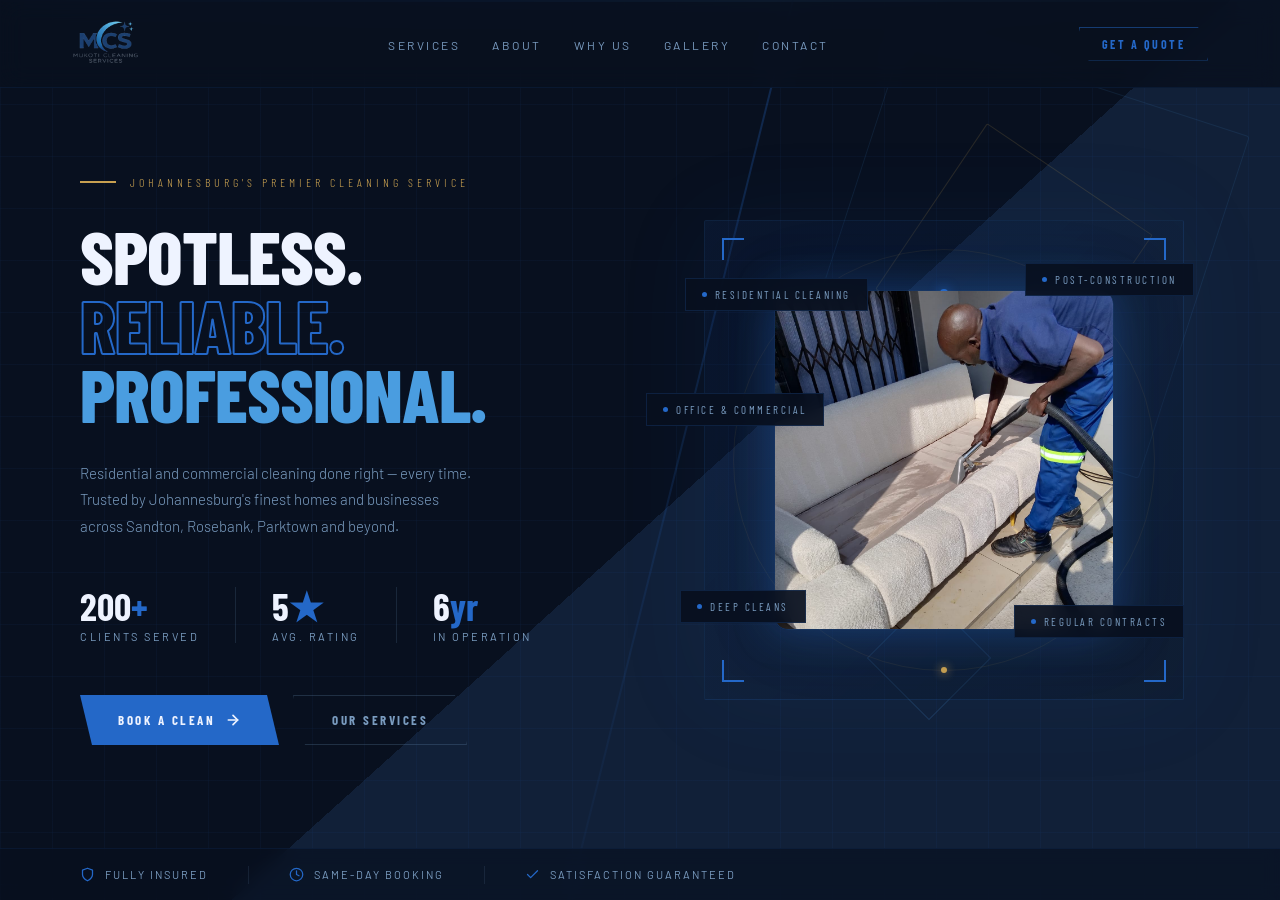
==== commit 09644ed2: "Add files via upload" ====
--- a/index.html
+++ b/index.html
@@ -1,387 +1,386 @@
-<!DOCTYPE html>
-<html lang="en">
-<head>
-  <meta charset="UTF-8" />
-  <meta name="viewport" content="width=device-width, initial-scale=1.0" />
-  <title>Mukoti Cleaning Services | A Touch of Perfection</title>
-  <meta name="description" content="Mukoti Cleaning Services - A touch of perfection. Carpet, rug, upholstery, window, deep cleaning, residential & commercial, pest control." />
-  <link rel="stylesheet" href="styles.css" />
-</head>
-<body>
-
-  <!-- Top Bar -->
-  <div class="topbar reveal">
-    <div class="container topbar-inner">
-      <div class="topbar-left">
-        <span class="dot"></span>
-        <span>Professional Cleaning • Johannesburg & Surrounding Areas</span>
-      </div>
-      <div class="topbar-right">
-        <a class="topbar-link link-hover" href="#contact">Get a Quote</a>
-      </div>
-    </div>
-  </div>
-
-  <!-- Header -->
-  <header class="header reveal">
-    <div class="container header-inner">
-      <a href="#home" class="brand brand-logo interactive" aria-label="Mukoti Cleaning Services">
-        <span class="logo-wrap">
-          <img id="siteLogo" class="site-logo" src="" alt="Mukoti Cleaning Services" loading="eager" />
-        </span>
-      </a>
-
-      <nav class="nav" id="nav">
-        <a class="link-hover" href="#services">Services</a>
-        <a class="link-hover" href="#why">Why Us</a>
-        <a class="link-hover" href="#gallery">Gallery</a>
-        <a href="#contact" class="btn btn-small interactive">Contact</a>
-      </nav>
-
-      <button class="menu-btn interactive" id="menuBtn" aria-label="Open menu">
-        <span></span><span></span><span></span>
-      </button>
-    </div>
-  </header>
-
-  <!-- Hero -->
-  <section class="hero" id="home">
-    <div class="hero-glow" aria-hidden="true"></div>
-
-    <div class="container hero-inner">
-      <div class="hero-copy">
-        <h1 class="reveal">Cleaning that looks and feels premium.</h1>
-        <p class="reveal delay-1">
-          Mukoti Cleaning Services delivers reliable, high-quality cleaning for homes and businesses:
-          carpets, rugs, upholstery, windows, deep cleaning, and pest control.
-        </p>
-
-        <div class="hero-actions reveal delay-2">
-          <a
-            class="btn interactive"
-            href="https://wa.me/27681087266?text=Hello%20Mukoti%20Cleaning%20Services%2C%20I%20would%20like%20to%20request%20a%20quote."
-            target="_blank"
-            rel="noopener"
-          >
-            Chat on WhatsApp
-          </a>
-          <a class="btn btn-ghost interactive" href="#contact">Request a Quote</a>
-          <a class="btn btn-ghost interactive" href="#services">View Services</a>
-        </div>
-
-        <div class="hero-badges">
-          <div class="badge reveal delay-3 interactive">
-            <div class="badge-title">Fast Response</div>
-            <div class="badge-text">Same-day slots when available</div>
-          </div>
-          <div class="badge reveal delay-4 interactive">
-            <div class="badge-title">Trusted Team</div>
-            <div class="badge-text">Professional standards, consistent results</div>
-          </div>
-          <div class="badge reveal delay-5 interactive">
-            <div class="badge-title">Residential & Commercial</div>
-            <div class="badge-text">Homes, offices, and more</div>
-          </div>
-        </div>
-      </div>
-
-      <div class="hero-card reveal delay-2 interactive">
-        <div class="hero-card-top">
-          <div class="hero-logo-box" aria-hidden="true">
-            <img id="heroLogo" class="hero-logo" src="" alt="Mukoti Cleaning Services Logo" loading="eager" />
-          </div>
-
-          <div>
-            <div class="hero-card-title">A Touch of Perfection</div>
-            <div class="hero-card-sub">Quality cleaning with attention to detail</div>
-          </div>
-        </div>
-
-        <div class="hero-card-list">
-          <div class="check">✓</div><div>Carpet & rug cleaning</div>
-          <div class="check">✓</div><div>Upholstery & deep cleaning</div>
-          <div class="check">✓</div><div>Window cleaning & pest control</div>
-        </div>
-
-        <div class="hero-card-cta">
-          <a class="btn btn-wide interactive" href="#contact">Book Now</a>
-          <p class="small">
-            Prefer social media? Message us via Instagram/Facebook/TikTok below.
-          </p>
-        </div>
-      </div>
-    </div>
-
-    <div class="hero-bg-accent" aria-hidden="true"></div>
-  </section>
-
-  <!-- ✅ Trusted By (Animated Logos) -->
-  <section class="logo-strip">
-    <div class="container logo-strip-inner reveal">
-      <div class="logo-strip-head">
-        <div class="logo-strip-title">Trusted by</div>
-        <div class="logo-strip-sub">Brands we’ve delivered results for</div>
-      </div>
-
-      <div class="marquee" aria-label="Client logos marquee">
-        <div class="marquee-track" id="clientMarquee"></div>
-      </div>
-    </div>
-  </section>
-
-  <!-- Services -->
-  <section class="section" id="services">
-    <div class="container">
-      <div class="section-head reveal">
-        <h2>Our Services</h2>
-        <p>Choose the service you need — we’ll handle the rest.</p>
-      </div>
-
-      <div class="grid services-grid">
-        <article class="card reveal interactive">
-          <h3>Fitted Carpet Cleaning</h3>
-          <p>Deep extraction cleaning for wall-to-wall carpets to remove dirt, stains, and odours.</p>
-          <a class="card-link link-hover" href="#contact">Get a quote →</a>
-        </article>
-
-        <article class="card reveal delay-1 interactive">
-          <h3>Loose Rug Cleaning</h3>
-          <p>Safe cleaning for loose rugs to lift grime and revive colour and texture.</p>
-          <a class="card-link link-hover" href="#contact">Get a quote →</a>
-        </article>
-
-        <article class="card reveal delay-2 interactive">
-          <h3>Deep Cleaning</h3>
-          <p>Detailed cleaning for kitchens, bathrooms, floors, skirtings, and high-touch areas.</p>
-          <a class="card-link link-hover" href="#contact">Get a quote →</a>
-        </article>
-
-        <article class="card reveal delay-3 interactive">
-          <h3>Window Cleaning</h3>
-          <p>Streak-free window cleaning for homes, offices, and storefronts.</p>
-          <a class="card-link link-hover" href="#contact">Get a quote →</a>
-        </article>
-
-        <article class="card reveal delay-4 interactive">
-          <h3>Upholstery Cleaning</h3>
-          <p>Couches, mattresses, dining chairs — remove stains and refresh fabrics safely.</p>
-          <a class="card-link link-hover" href="#contact">Get a quote →</a>
-        </article>
-
-        <article class="card reveal delay-5 interactive">
-          <h3>Residential & Commercial</h3>
-          <p>Regular or once-off cleaning for homes, offices, complexes, and businesses.</p>
-          <a class="card-link link-hover" href="#contact">Get a quote →</a>
-        </article>
-
-        <article class="card reveal delay-6 interactive">
-          <h3>Pest Control</h3>
-          <p>Targeted treatment and prevention for common household and commercial pests.</p>
-          <a class="card-link link-hover" href="#contact">Get a quote →</a>
-        </article>
-
-        <article class="card highlight reveal delay-7 interactive">
-          <h3>Custom Packages</h3>
-          <p>Combine services for better value. Ideal for move-ins, move-outs, or monthly plans.</p>
-          <a class="card-link link-hover" href="#contact">Build a package →</a>
-        </article>
-      </div>
-    </div>
-  </section>
-
-  <!-- Why Us -->
-  <section class="section alt" id="why">
-    <div class="container why-wrap">
-      <div class="why-left">
-        <h2 class="reveal">Why Mukoti Cleaning Services</h2>
-        <p class="reveal delay-1">
-          You want a team that shows up, communicates, and delivers consistent results.
-          We focus on quality control and professional presentation — so your space looks its best.
-        </p>
-
-        <div class="why-points">
-          <div class="why-point reveal delay-2 interactive">
-            <div class="icon">★</div>
-            <div>
-              <div class="why-title">Quality-first workmanship</div>
-              <div class="why-text">Attention to detail across every service.</div>
-            </div>
-          </div>
-
-          <div class="why-point reveal delay-3 interactive">
-            <div class="icon">⏱</div>
-            <div>
-              <div class="why-title">Reliable scheduling</div>
-              <div class="why-text">Clear booking times and professional service delivery.</div>
-            </div>
-          </div>
-
-          <div class="why-point reveal delay-4 interactive">
-            <div class="icon">✔</div>
-            <div>
-              <div class="why-title">Residential & commercial ready</div>
-              <div class="why-text">From homes and apartments to offices and storefronts.</div>
-            </div>
-          </div>
-        </div>
-      </div>
-
-      <div class="why-right">
-        <div class="quote-card reveal delay-2 interactive">
-          <div class="quote-title">Quick Quote Checklist</div>
-          <ul>
-            <li>Which service do you need?</li>
-            <li>Location & date preferred</li>
-            <li>Size/rooms/items (carpets/couches)</li>
-            <li>Any stains or special notes</li>
-          </ul>
-          <a class="btn btn-wide interactive" href="#contact">Send Quote Request</a>
-          <p class="small">This demo site can be upgraded with WhatsApp chat, booking calendar, and a full gallery.</p>
-        </div>
-      </div>
-    </div>
-  </section>
-
-  <!-- Gallery -->
-  <section class="section" id="gallery">
-    <div class="container">
-      <div class="section-head reveal">
-        <h2>Gallery</h2>
-        <p>Real results from Mukoti Cleaning Services.</p>
-      </div>
-
-      <div class="gallery-toolbar reveal delay-1">
-        <div class="gallery-filters" id="galleryFilters"></div>
-      </div>
-
-      <div class="grid gallery-grid real" id="realGallery"></div>
-    </div>
-  </section>
-
-  <!-- Contact -->
-  <section class="section alt" id="contact">
-    <div class="container contact-wrap">
-      <div class="contact-left">
-        <h2 class="reveal">Request a Quote</h2>
-        <p class="reveal delay-1">
-          Fill in the form once. Then choose how you want to send it:
-          <strong>Email (sends instantly)</strong> or <strong>WhatsApp</strong>.
-        </p>
-
-        <div class="contact-cards">
-          <a class="social-card reveal delay-2 interactive" target="_blank" rel="noopener" href="https://www.instagram.com/mukoticleaning?igsh=aHF4NXZqMTdsM3c2">
-            <div class="social-title">Instagram</div>
-            <div class="social-sub">View work & message us</div>
-          </a>
-
-          <a class="social-card reveal delay-3 interactive" target="_blank" rel="noopener" href="https://www.facebook.com/share/1DvFbJwpkK/">
-            <div class="social-title">Facebook</div>
-            <div class="social-sub">Updates & posts</div>
-          </a>
-
-          <a class="social-card reveal delay-4 interactive" target="_blank" rel="noopener" href="https://www.tiktok.com/@mukoti.cleaning.se?_r=1&_t=ZS-93AWR82lx36">
-            <div class="social-title">TikTok</div>
-            <div class="social-sub">Short videos & results</div>
-          </a>
-        </div>
-
-        <div class="direct-contact reveal delay-5">
-          <div class="direct-title">Direct contact</div>
-          <div class="direct-row"><span>Email:</span> <strong>info@mukoticleaning.co.za</strong></div>
-          <div class="direct-row"><span>WhatsApp:</span> <strong>+27 68 108 7266</strong></div>
-        </div>
-      </div>
-
-      <div class="contact-right">
-        <form class="form reveal delay-2 interactive" id="quoteForm">
-          <div class="form-row">
-            <label for="name">Full Name</label>
-            <input id="name" name="name" type="text" placeholder="Your name" required />
-          </div>
-
-          <div class="form-row">
-            <label for="email">Your Email</label>
-            <input id="email" name="email" type="email" placeholder="you@example.com" required />
-          </div>
-
-          <div class="form-row">
-            <label for="phone">Phone Number</label>
-            <input id="phone" name="phone" type="tel" placeholder="Your phone number" required />
-          </div>
-
-          <div class="form-row">
-            <label for="service">Service Needed</label>
-            <select id="service" name="service" required>
-              <option value="" selected disabled>Select a service</option>
-              <option>Fitted Carpet Cleaning</option>
-              <option>Loose Rug Cleaning</option>
-              <option>Deep Cleaning</option>
-              <option>Window Cleaning</option>
-              <option>Upholstery Cleaning</option>
-              <option>Residential & Commercial Cleaning</option>
-              <option>Pest Control</option>
-              <option>Custom Package</option>
-            </select>
-          </div>
-
-          <div class="form-row">
-            <label for="location">Location</label>
-            <input id="location" name="location" type="text" placeholder="Area / suburb" required />
-          </div>
-
-          <div class="form-row">
-            <label for="message">Details</label>
-            <textarea id="message" name="message" rows="5" placeholder="E.g. 3-bedroom house, lounge carpet, 1 couch, stains, preferred date/time..." required></textarea>
-          </div>
-
-          <div class="form-actions">
-            <button class="btn btn-wide interactive" id="sendEmailBtn" type="submit">Send via Email</button>
-
-            <a class="btn btn-ghost btn-wide interactive" id="whatsappQuoteBtn" href="#" target="_blank" rel="noopener">
-              Send via WhatsApp
-            </a>
-          </div>
-
-          <p class="small" id="formNote"></p>
-        </form>
-      </div>
-    </div>
-  </section>
-
-  <!-- Footer -->
-  <footer class="footer">
-    <div class="container footer-inner reveal">
-      <div class="footer-left">
-        <div class="footer-brand">Mukoti Cleaning Services</div>
-        <div class="footer-sub">A touch of perfection</div>
-      </div>
-      <div class="footer-right">
-        <a class="link-hover" href="#services">Services</a>
-        <a class="link-hover" href="#why">Why Us</a>
-        <a class="link-hover" href="#gallery">Gallery</a>
-        <a class="link-hover" href="#contact">Contact</a>
-      </div>
-    </div>
-    <div class="container footer-bottom reveal delay-1">
-      <span>© <span id="year"></span> Mukoti Cleaning Services. All rights reserved.</span>
-    </div>
-  </footer>
-
-  <!-- EmailJS SDK -->
-  <script src="https://cdn.jsdelivr.net/npm/@emailjs/browser@4/dist/email.min.js"></script>
-  <script src="script.js"></script>
-
-  <!-- WhatsApp Floating Button -->
-  <a
-    href="https://wa.me/27681087266?text=Hello%20Mukoti%20Cleaning%20Services%2C%20I%20would%20like%20to%20request%20a%20quote."
-    class="whatsapp-float interactive"
-    target="_blank"
-    rel="noopener"
-    aria-label="Chat on WhatsApp"
-  >
-    <span class="wa-bubble">Chat</span>
-    <span class="wa-text">WhatsApp</span>
-  </a>
-
-</body>
-</html>
+<!DOCTYPE html>
+<html lang="en">
+<head>
+<meta charset="UTF-8"/>
+<meta name="viewport" content="width=device-width, initial-scale=1.0"/>
+<title>Mukoti Cleaning Services</title>
+<link href="https://fonts.googleapis.com/css2?family=Barlow+Condensed:wght@300;500;700;800&family=Barlow:wght@300;400;500&display=swap" rel="stylesheet"/>
+<style>
+*,*::before,*::after{box-sizing:border-box;margin:0;padding:0}
+
+:root{
+  --navy:#08101f;
+  --dark:#0d1828;
+  --mid:#112038;
+  --steel:#1a3a72;
+  --accent:#2468c8;
+  --bright:#4a9de0;
+  --ice:#a8d4f5;
+  --white:#eef3ff;
+  --muted:#7a9cc0;
+  --gold:#c8a050;
+}
+
+html,body{height:100%;background:var(--navy);font-family:'Barlow',sans-serif;overflow-x:hidden;color:var(--white)}
+
+/* ── NAVBAR ── */
+.navbar{
+  position:fixed;top:0;left:0;right:0;z-index:100;
+  display:flex;align-items:center;justify-content:space-between;
+  padding:20px 72px;
+  background:rgba(8,16,31,0.88);
+  backdrop-filter:blur(12px);
+  border-bottom:1px solid rgba(36,104,200,0.1);
+}
+.nav-brand img{height:44px;width:auto}
+.nav-links{display:flex;gap:32px;list-style:none}
+.nav-links a{
+  font-size:12px;letter-spacing:2.5px;text-transform:uppercase;
+  color:var(--muted);text-decoration:none;transition:color .2s;
+}
+.nav-links a:hover{color:var(--white)}
+.nav-cta{
+  font-family:'Barlow Condensed',sans-serif;font-weight:700;
+  font-size:12px;letter-spacing:2.5px;text-transform:uppercase;
+  color:var(--accent);text-decoration:none;
+  border:1px solid rgba(36,104,200,0.5);
+  padding:9px 22px;transition:all .25s;
+  clip-path:polygon(0 0,calc(100% - 10px) 0,100% 100%,10px 100%);
+}
+.nav-cta:hover{background:var(--accent);color:var(--white);border-color:var(--accent)}
+
+/* ── HERO ── */
+.hero{
+  position:relative;min-height:100vh;
+  display:grid;grid-template-columns:1fr 1fr;overflow:hidden;
+}
+
+.bg{position:absolute;inset:0;z-index:0}
+.bg::before{
+  content:'';position:absolute;inset:0;
+  background:linear-gradient(138deg,var(--navy) 54%,var(--mid) 54%);
+}
+.bg::after{
+  content:'';position:absolute;inset:0;
+  background-image:
+    linear-gradient(rgba(36,104,200,0.055) 1px,transparent 1px),
+    linear-gradient(90deg,rgba(36,104,200,0.055) 1px,transparent 1px);
+  background-size:52px 52px;
+}
+
+.line-top{
+  position:absolute;top:0;left:0;right:0;height:2px;z-index:1;
+  background:linear-gradient(90deg,transparent,var(--accent) 40%,var(--bright) 60%,transparent);
+}
+.line-diag{
+  position:absolute;top:0;right:38%;width:2px;height:120%;z-index:1;
+  background:linear-gradient(180deg,rgba(36,104,200,0.3),transparent);
+  transform:rotate(14deg);transform-origin:top center;
+}
+
+.geo{position:absolute;border:1px solid rgba(74,157,224,0.11);z-index:1}
+.g1{width:360px;height:360px;right:6%;top:8%;border-radius:3px;
+    transform:rotate(18deg);animation:fA 9s ease-in-out infinite}
+.g2{width:200px;height:200px;right:13%;top:18%;border-radius:2px;
+    border-color:rgba(200,160,80,0.16);transform:rotate(34deg);
+    animation:fB 7s ease-in-out infinite}
+.g3{width:88px;height:88px;right:24%;bottom:22%;
+    border-color:rgba(74,157,224,0.18);transform:rotate(45deg);
+    animation:fA 11s ease-in-out infinite reverse}
+
+@keyframes fA{0%,100%{transform:rotate(18deg) translateY(0)}50%{transform:rotate(18deg) translateY(-20px)}}
+@keyframes fB{0%,100%{transform:rotate(34deg) translateY(0)}50%{transform:rotate(34deg) translateY(14px)}}
+
+/* ── LEFT CONTENT ── */
+.content{
+  position:relative;z-index:10;
+  display:flex;flex-direction:column;justify-content:center;
+  padding:120px 56px 100px 80px;
+}
+
+.eyebrow{
+  display:flex;align-items:center;gap:14px;margin-bottom:32px;
+  opacity:0;animation:up .8s ease .15s forwards;
+}
+.ey-bar{width:36px;height:2px;background:var(--gold)}
+.ey-text{
+  font-family:'Barlow Condensed',sans-serif;font-weight:300;
+  font-size:12px;letter-spacing:4px;text-transform:uppercase;color:var(--gold);
+}
+
+.heading{
+  font-family:'Barlow Condensed',sans-serif;font-weight:800;
+  font-size:clamp(54px,5.8vw,88px);line-height:.93;
+  text-transform:uppercase;letter-spacing:-1px;margin-bottom:32px;
+  opacity:0;animation:up .9s ease .35s forwards;
+}
+.heading .l1{display:block;color:var(--white)}
+.heading .l2{display:block;color:transparent;-webkit-text-stroke:2px var(--accent)}
+.heading .l3{display:block;color:var(--bright)}
+
+.sub{
+  font-size:15px;font-weight:300;line-height:1.75;
+  color:var(--muted);max-width:400px;margin-bottom:48px;
+  opacity:0;animation:up .9s ease .55s forwards;
+}
+
+.stats{
+  display:flex;margin-bottom:52px;
+  opacity:0;animation:up .9s ease .65s forwards;
+}
+.stat{display:flex;flex-direction:column;gap:5px;padding-right:36px}
+.stat+.stat{padding-left:36px;border-left:1px solid rgba(120,160,200,0.16)}
+.stat-n{
+  font-family:'Barlow Condensed',sans-serif;font-weight:700;
+  font-size:38px;line-height:1;color:var(--white);
+}
+.stat-n em{color:var(--accent);font-style:normal}
+.stat-l{font-size:11px;letter-spacing:2.5px;text-transform:uppercase;color:var(--muted)}
+
+.btns{display:flex;gap:14px;opacity:0;animation:up .9s ease .8s forwards}
+
+.btn-p{
+  display:inline-flex;align-items:center;gap:10px;padding:16px 38px;
+  background:var(--accent);color:var(--white);
+  font-family:'Barlow Condensed',sans-serif;font-weight:700;
+  font-size:13px;letter-spacing:2.5px;text-transform:uppercase;
+  border:none;cursor:pointer;text-decoration:none;
+  position:relative;overflow:hidden;
+  clip-path:polygon(0 0,calc(100% - 12px) 0,100% 100%,12px 100%);
+  transition:all .3s;
+}
+.btn-p::after{
+  content:'';position:absolute;inset:0;
+  background:var(--bright);transform:translateX(-100%);transition:transform .3s;
+}
+.btn-p:hover::after{transform:translateX(0)}
+.btn-p span,.btn-p svg{position:relative;z-index:1}
+.btn-p svg{transition:transform .3s}
+.btn-p:hover svg{transform:translateX(5px)}
+
+.btn-s{
+  display:inline-flex;align-items:center;gap:10px;padding:16px 38px;
+  background:transparent;color:var(--muted);
+  font-family:'Barlow Condensed',sans-serif;font-weight:700;
+  font-size:13px;letter-spacing:2.5px;text-transform:uppercase;
+  border:1px solid rgba(120,160,200,0.22);cursor:pointer;text-decoration:none;
+  clip-path:polygon(0 0,calc(100% - 12px) 0,100% 100%,12px 100%);
+  transition:all .3s;
+}
+.btn-s:hover{border-color:var(--accent);color:var(--bright)}
+
+/* ── RIGHT VISUAL ── */
+.visual{
+  position:relative;z-index:10;
+  display:flex;align-items:center;justify-content:center;
+  padding:120px 72px 100px 40px;
+}
+
+.logo-stage{
+  position:relative;width:100%;max-width:480px;aspect-ratio:1;
+  display:flex;align-items:center;justify-content:center;
+  opacity:0;animation:scl 1.1s ease .45s forwards;
+}
+
+/* subtle card backing */
+.logo-stage::before{
+  content:'';position:absolute;inset:0;
+  background:linear-gradient(135deg,rgba(26,58,114,0.18),rgba(13,24,40,0.35));
+  border:1px solid rgba(36,104,200,0.14);border-radius:2px;
+  box-shadow:0 0 100px rgba(36,104,200,0.07),inset 0 0 60px rgba(36,104,200,0.03);
+}
+
+.corner{position:absolute;width:22px;height:22px;border-color:var(--accent);border-style:solid}
+.c-tl{top:18px;left:18px;border-width:2px 0 0 2px}
+.c-tr{top:18px;right:18px;border-width:2px 2px 0 0}
+.c-bl{bottom:18px;left:18px;border-width:0 0 2px 2px}
+.c-br{bottom:18px;right:18px;border-width:0 2px 2px 0}
+
+.ring{position:absolute;border-radius:50%;border:1px solid transparent}
+.r1{width:70%;height:70%;border-color:rgba(36,104,200,0.12);animation:spin 22s linear infinite}
+.r1::before{
+  content:'';position:absolute;top:-4px;left:50%;
+  width:8px;height:8px;background:var(--accent);border-radius:50%;
+  transform:translateX(-50%);box-shadow:0 0 12px var(--accent);
+}
+.r2{width:88%;height:88%;border-color:rgba(200,160,80,0.08);animation:spin 38s linear infinite reverse}
+.r2::before{
+  content:'';position:absolute;bottom:-3px;left:50%;
+  width:6px;height:6px;background:var(--gold);border-radius:50%;
+  transform:translateX(-50%);box-shadow:0 0 10px var(--gold);
+}
+
+@keyframes spin{from{transform:rotate(0deg)}to{transform:rotate(360deg)}}
+
+/* HERO PHOTO — cropped to match original logo placeholder */
+.logo-wrap{
+  position:relative;z-index:2;
+  width:340px;height:340px;
+  border-radius:14px;overflow:hidden;
+  box-shadow:0 0 40px rgba(36,104,200,0.35),0 0 80px rgba(36,104,200,0.12);
+  border:1px solid rgba(36,104,200,0.25);
+}
+.logo-wrap img{
+  width:100%;height:100%;
+  object-fit:cover;
+  object-position:center 20%;
+  display:block;
+}
+
+/* floating tags */
+.tag{
+  position:absolute;
+  z-index:10;
+  background:rgba(8,16,31,0.92);border:1px solid rgba(36,104,200,0.2);
+  padding:9px 16px;backdrop-filter:blur(8px);
+  font-family:'Barlow Condensed',sans-serif;
+  font-size:11px;letter-spacing:2.5px;text-transform:uppercase;color:var(--muted);
+  display:flex;align-items:center;gap:8px;white-space:nowrap;
+  opacity:0;
+}
+.tag .dot{width:5px;height:5px;border-radius:50%;background:var(--accent);flex-shrink:0}
+.t1{top:12%;left:-4%;animation:tagIn .7s ease 1.1s forwards}
+.t2{top:36%;left:-12%;animation:tagIn .7s ease 1.3s forwards}
+.t3{bottom:16%;left:-5%;animation:tagIn .7s ease 1.5s forwards}
+.t4{top:9%;right:-2%;animation:tagIn .7s ease 1.2s forwards}
+.t5{bottom:13%;right:0%;animation:tagIn .7s ease 1.4s forwards}
+
+/* ── BOTTOM BAR ── */
+.bottom-bar{
+  position:absolute;bottom:0;left:0;right:0;z-index:10;
+  height:52px;border-top:1px solid rgba(36,104,200,0.1);
+  display:flex;align-items:center;padding:0 80px;gap:40px;
+  background:rgba(8,16,31,0.65);backdrop-filter:blur(8px);
+}
+.trust{display:flex;align-items:center;gap:10px;opacity:0}
+.trust:nth-child(1){animation:up .7s ease 1.3s forwards}
+.trust:nth-child(3){animation:up .7s ease 1.45s forwards}
+.trust:nth-child(5){animation:up .7s ease 1.6s forwards}
+.trust svg{color:var(--accent);flex-shrink:0}
+.trust span{font-size:11px;letter-spacing:2px;text-transform:uppercase;color:var(--muted)}
+.tsep{width:1px;height:18px;background:rgba(120,160,200,0.12)}
+
+/* ── KEYFRAMES ── */
+@keyframes up{from{opacity:0;transform:translateY(28px)}to{opacity:1;transform:translateY(0)}}
+@keyframes scl{from{opacity:0;transform:scale(.86)}to{opacity:1;transform:scale(1)}}
+@keyframes tagIn{from{opacity:0;transform:translateX(-14px)}to{opacity:1;transform:translateX(0)}}
+
+@media(max-width:860px){
+  .hero{grid-template-columns:1fr}
+  .visual{display:none}
+  .content{padding:110px 36px 90px}
+  .navbar{padding:18px 36px}
+  .nav-links{display:none}
+  .bottom-bar{padding:0 36px;gap:20px}
+}
+</style>
+</head>
+<body>
+
+<nav class="navbar">
+  <div class="nav-brand">
+    <img src="[data-uri]